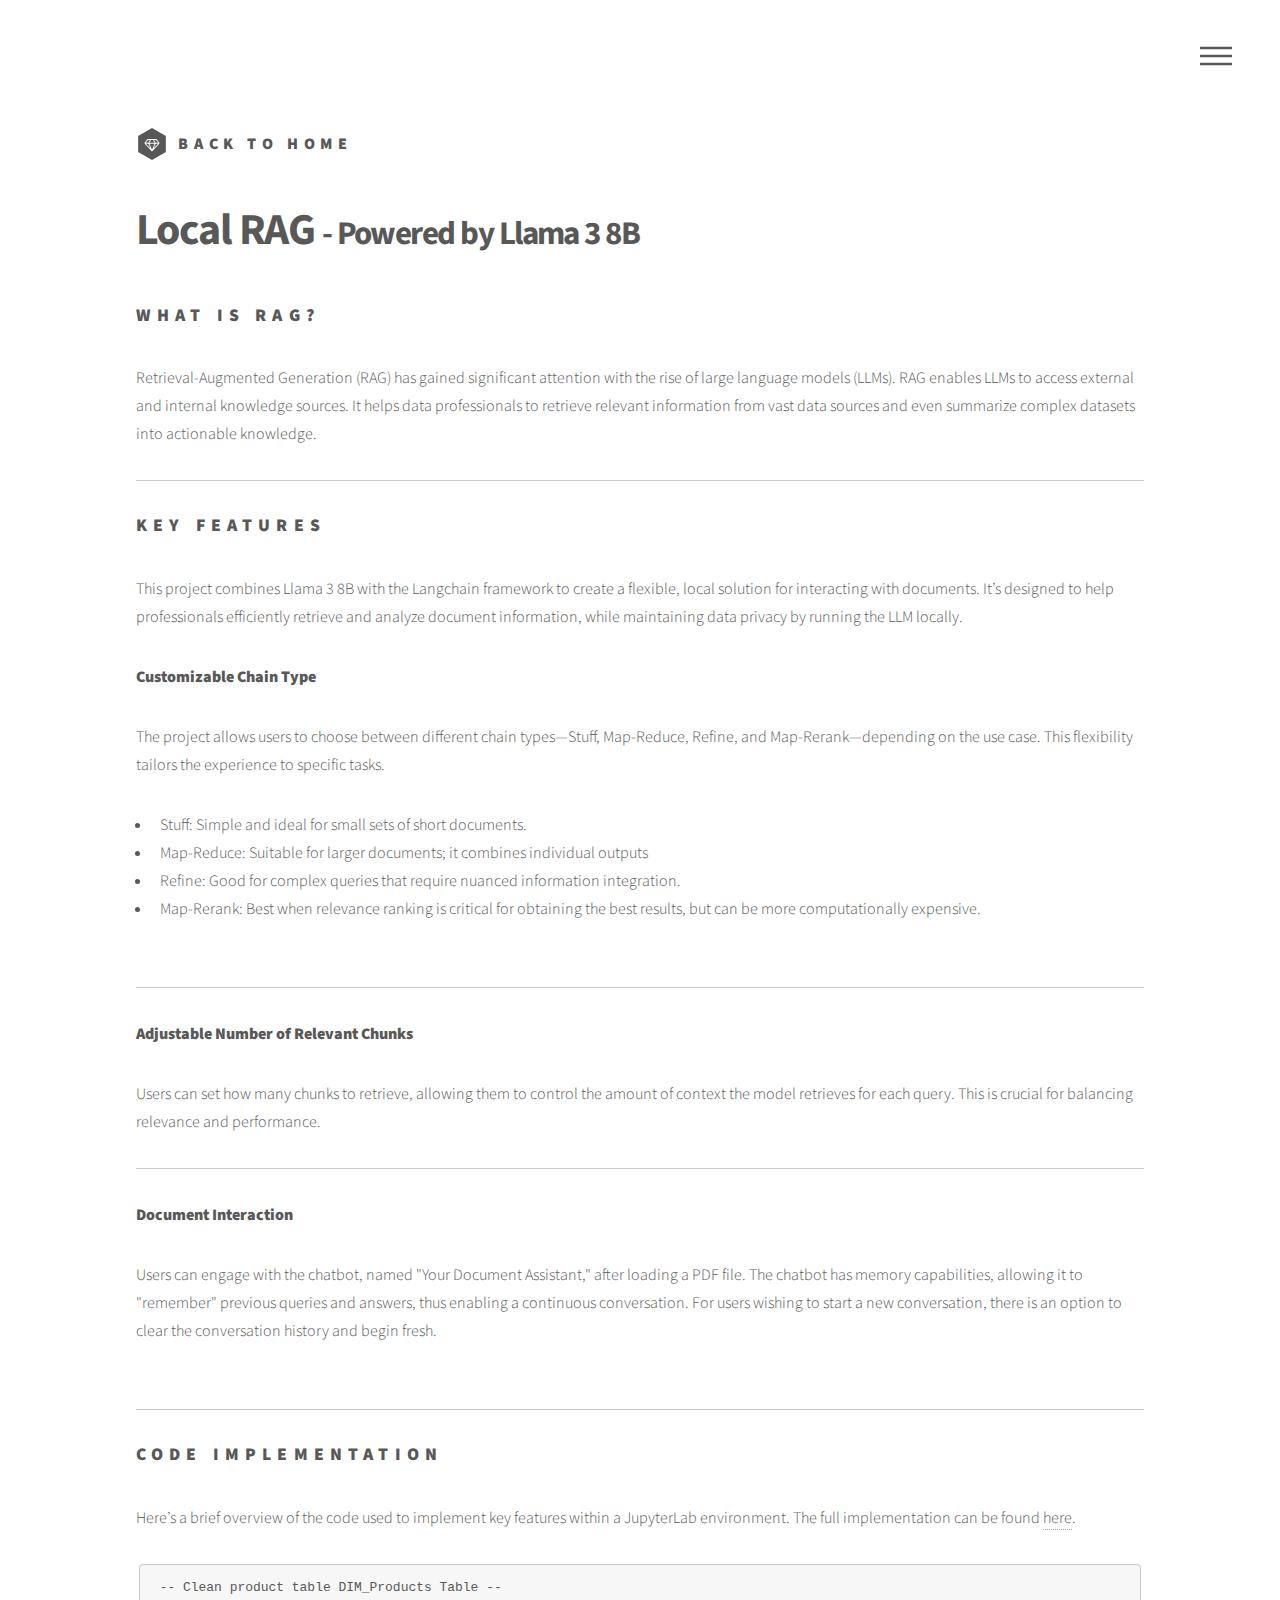
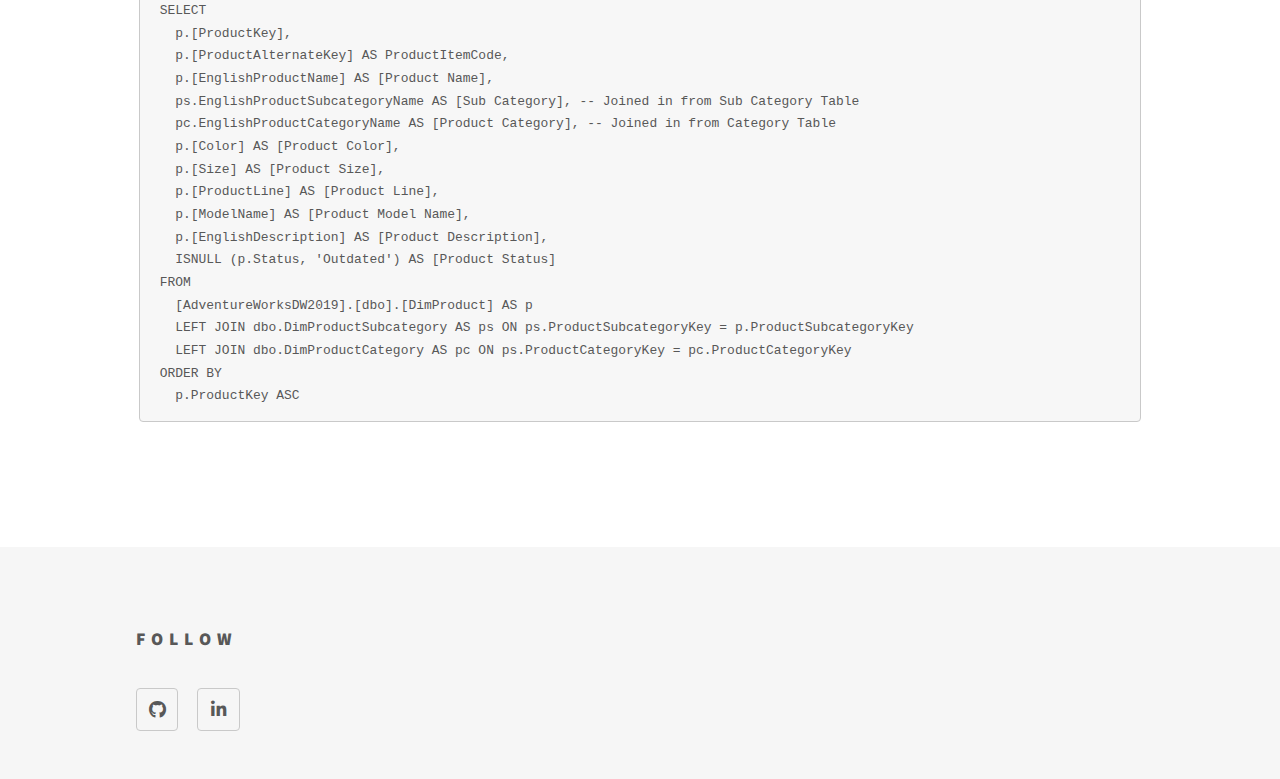
==== llama_RAG.html @ f1883170 "add a new web page for RAG" ====
<!DOCTYPE HTML>
<!--
	Phantom by HTML5 UP
	html5up.net | @ajlkn
	Free for personal and commercial use under the CCA 3.0 license (html5up.net/license)
-->
<html>
	<head>
		<title>Xia Wu Portfolio</title>
		<meta charset="utf-8" />
		<meta name="viewport" content="width=device-width, initial-scale=1, user-scalable=no" />
		<link rel="stylesheet" href="assets/css/main.css" />
		<noscript><link rel="stylesheet" href="assets/css/noscript.css" /></noscript>
	</head>
	<body class="is-preload">
		<!-- Wrapper -->
			<div id="wrapper">

				<!-- Header -->
					<header id="header">
						<div class="inner">

							<!-- Logo -->
								<a href="index.html" class="logo">
									<span class="symbol"><img src="images/logo.svg" alt="" /></span><span class="title">Back to Home</span>
								</a>

							<!-- Nav -->
								<nav>
									<ul>
										<li><a href="#menu">Menu</a></li>
									</ul>
								</nav>

						</div>
					</header>

				<!-- Menu -->
					<nav id="menu">
						<h2>Menu</h2>
						<ul>
							<li><a href="index.html">Home</a></li>
							<li><a href="index.html#projects">Portfolio</a></li>
							<li><a href="index.html#footer">Find Me On</a></li>
							<!-- <li><a href="generic.html">Consequat dolor</a></li>
							<li><a href="elements.html">Elements</a></li> -->
						</ul>
					</nav>

				<!-- Main -->
					<div id="main">
						<div class="inner">
							<h1>Local RAG <span style="font-size: 0.75em;">- Powered by Llama 3 8B</span></h1>
							<h2>What is RAG?</h2>
							<p>Retrieval-Augmented Generation (RAG) has gained significant attention with the rise of large language models (LLMs). RAG enables LLMs to access external and internal knowledge sources. It helps data professionals to retrieve relevant information from vast data sources and even summarize complex datasets into actionable knowledge.</p>
							<hr/>
							<h2>Key features</h2>
							<p>This project combines Llama 3 8B with the Langchain framework to create a flexible, local solution for interacting with documents. It’s designed to help professionals efficiently retrieve and analyze document information, while maintaining data privacy by running the LLM locally.</p>
							<p><strong>Customizable Chain Type</strong></p>
							<p>The project allows users to choose between different chain types—Stuff, Map-Reduce, Refine, and Map-Rerank—depending on the use case. This flexibility tailors the experience to specific tasks.</p>
							<ul>
								<li>Stuff: Simple and ideal for small sets of short documents.</li>
								<li>Map-Reduce: Suitable for larger documents; it combines individual outputs</li>
								<li>Refine: Good for complex queries that require nuanced information integration.</li>
								<li>Map-Rerank: Best when relevance ranking is critical for obtaining the best results, but can be more computationally expensive.</li>
							</ul>
							<div class="box alt">
								<div class="row gtr-uniform">
									<div class="col-6"><span class="image fit"><img src="images/llama_rag/Configuration.jpg" alt="" /></span></div>
								</div>
							</div>
							<hr/>
							<p><strong>Adjustable Number of Relevant Chunks</strong></p>
							<p>Users can set how many chunks to retrieve, allowing them to control the amount of context the model retrieves for each query. This is crucial for balancing relevance and performance.</p>
							<hr/>
							<p><strong>Document Interaction</strong></p>
							<p>Users can engage with the chatbot, named "Your Document Assistant," after loading a PDF file. The chatbot has memory capabilities, allowing it to "remember" previous queries and answers, thus enabling a continuous conversation. For users wishing to start a new conversation, there is an option to clear the conversation history and begin fresh.</p>
							<div class="box alt">
								<div class="row gtr-uniform">
									<div class="col-6"><span class="image fit"><img src="images/llama_rag/Conversation.jpg" alt="" /></span></div>
								</div>
							</div>
							<hr/>
							<h2>Code Implementation</h2>
							<p>Here’s a brief overview of the code used to implement key features within a JupyterLab environment. The full implementation can be found <a href="https://github.com/wu-wx/SalesDashboard" target="_blank">here</a>.</p>
							<pre><code>-- Clean product table DIM_Products Table --
SELECT 
  p.[ProductKey], 
  p.[ProductAlternateKey] AS ProductItemCode, 
  p.[EnglishProductName] AS [Product Name], 
  ps.EnglishProductSubcategoryName AS [Sub Category], -- Joined in from Sub Category Table
  pc.EnglishProductCategoryName AS [Product Category], -- Joined in from Category Table
  p.[Color] AS [Product Color], 
  p.[Size] AS [Product Size], 
  p.[ProductLine] AS [Product Line], 
  p.[ModelName] AS [Product Model Name], 
  p.[EnglishDescription] AS [Product Description], 
  ISNULL (p.Status, 'Outdated') AS [Product Status] 
FROM 
  [AdventureWorksDW2019].[dbo].[DimProduct] AS p
  LEFT JOIN dbo.DimProductSubcategory AS ps ON ps.ProductSubcategoryKey = p.ProductSubcategoryKey 
  LEFT JOIN dbo.DimProductCategory AS pc ON ps.ProductCategoryKey = pc.ProductCategoryKey 
ORDER BY 
  p.ProductKey ASC
</code></pre>					
						</div>
					</div>

				<!-- Footer -->
					<footer id="footer">
						<div class="inner">
						<!-- 	<section>
								<h2>Get in touch</h2>
								<form method="post" action="#">
									<div class="fields">
										<div class="field half">
											<input type="text" name="name" id="name" placeholder="Name" />
										</div>
										<div class="field half">
											<input type="email" name="email" id="email" placeholder="Email" />
										</div>
										<div class="field">
											<textarea name="message" id="message" placeholder="Message"></textarea>
										</div>
									</div>
									<ul class="actions">
										<li><input type="submit" value="Send" class="primary" /></li>
									</ul>
								</form>
							</section> -->
							<section>
								<h2>Follow</h2>
								<ul class="icons">
									<li><a href="https://github.com/wu-wx" target="_blank" class="icon brands style2 fa-github"><span class="label">GitHub</span></a></li>
									<li><a href="https://www.linkedin.com/in/xia-wu-xw/" target="_blank" class="icon brands style2 fa-linkedin-in"><span class="label">GitHub</span></a></li>
									<!-- <li><a href="#" class="icon brands style2 fa-twitter"><span class="label">Twitter</span></a></li>
									<li><a href="#" class="icon brands style2 fa-facebook-f"><span class="label">Facebook</span></a></li>
									<li><a href="#" class="icon brands style2 fa-instagram"><span class="label">Instagram</span></a></li>
									<li><a href="#" class="icon brands style2 fa-dribbble"><span class="label">Dribbble</span></a></li>
									<li><a href="#" class="icon brands style2 fa-github"><span class="label">GitHub</span></a></li>
									<li><a href="#" class="icon brands style2 fa-500px"><span class="label">500px</span></a></li>
									<li><a href="#" class="icon solid style2 fa-phone"><span class="label">Phone</span></a></li>
									<li><a href="#" class="icon solid style2 fa-envelope"><span class="label">Email</span></a></li> -->
								</ul>
							</section>
							<!-- <ul class="copyright">
								<li>&copy; Untitled. All rights reserved</li><li>Design: <a href="http://html5up.net">HTML5 UP</a></li>
							</ul> -->
						</div>
					</footer>

			</div>

		<!-- Scripts -->
			<script src="assets/js/jquery.min.js"></script>
			<script src="assets/js/browser.min.js"></script>
			<script src="assets/js/breakpoints.min.js"></script>
			<script src="assets/js/util.js"></script>
			<script src="assets/js/main.js"></script>

	</body>
</html>
---- assets/css/main.css ----
@import url(fontawesome-all.min.css);
@import url("https://fonts.googleapis.com/css?family=Source+Sans+Pro:300,700,900");

/*
	Phantom by HTML5 UP
	html5up.net | @ajlkn
	Free for personal and commercial use under the CCA 3.0 license (html5up.net/license)
*/

html, body, div, span, applet, object,
iframe, h1, h2, h3, h4, h5, h6, p, blockquote,
pre, a, abbr, acronym, address, big, cite,
code, del, dfn, em, img, ins, kbd, q, s, samp,
small, strike, strong, sub, sup, tt, var, b,
u, i, center, dl, dt, dd, ol, ul, li, fieldset,
form, label, legend, table, caption, tbody,
tfoot, thead, tr, th, td, article, aside,
canvas, details, embed, figure, figcaption,
footer, header, hgroup, menu, nav, output, ruby,
section, summary, time, mark, audio, video {
	margin: 0;
	padding: 0;
	border: 0;
	font-size: 100%;
	font: inherit;
	vertical-align: baseline;}

article, aside, details, figcaption, figure,
footer, header, hgroup, menu, nav, section {
	display: block;}

body {
	line-height: 1;
}

ol, ul {
	list-style: none;
}

blockquote, q {
	quotes: none;
}

	blockquote:before, blockquote:after, q:before, q:after {
		content: '';
		content: none;
	}

table {
	border-collapse: collapse;
	border-spacing: 0;
}

body {
	-webkit-text-size-adjust: none;
}

mark {
	background-color: transparent;
	color: inherit;
}

input::-moz-focus-inner {
	border: 0;
	padding: 0;
}

input, select, textarea {
	-moz-appearance: none;
	-webkit-appearance: none;
	-ms-appearance: none;
	appearance: none;
}

/* Basic */

	@-ms-viewport {
		width: device-width;
	}

	body {
		-ms-overflow-style: scrollbar;
	}

	@media screen and (max-width: 480px) {

		html, body {
			min-width: 320px;
		}

	}

	html {
		box-sizing: border-box;
	}

	*, *:before, *:after {
		box-sizing: inherit;
	}

	body {
		background: #ffffff;
	}

		body.is-preload *, body.is-preload *:before, body.is-preload *:after {
			-moz-animation: none !important;
			-webkit-animation: none !important;
			-ms-animation: none !important;
			animation: none !important;
			-moz-transition: none !important;
			-webkit-transition: none !important;
			-ms-transition: none !important;
			transition: none !important;
		}

/* Type */

	body, input, select, textarea {
		color: #585858;
		font-family: "Source Sans Pro", Helvetica, sans-serif;
		font-size: 16pt;
		font-weight: 300;
		line-height: 1.75;
	}

		@media screen and (max-width: 1680px) {

			body, input, select, textarea {
				font-size: 14pt;
			}

		}

		@media screen and (max-width: 1280px) {

			body, input, select, textarea {
				font-size: 12pt;
			}

		}

	a {
		-moz-transition: border-bottom-color 0.2s ease, color 0.2s ease;
		-webkit-transition: border-bottom-color 0.2s ease, color 0.2s ease;
		-ms-transition: border-bottom-color 0.2s ease, color 0.2s ease;
		transition: border-bottom-color 0.2s ease, color 0.2s ease;
		text-decoration: none;
		color: #585858;
		border-bottom: dotted 1px rgba(88, 88, 88, 0.5);
	}

		a:hover {
			border-bottom-color: transparent;
			color: #d6737e  !important;/* #f2849e*/
		}

	strong, b {
		font-weight: 900;
	}

	em, i {
		font-style: italic;
	}

	p {
		margin: 0 0 2em 0;
	}

	h1 {
		font-size: 2.75em;
		font-weight: 700;
		line-height: 1.3;
		margin: 0 0 1em 0;
		letter-spacing: -0.035em;
	}

		h1 a {
			color: inherit;
		}

		@media screen and (max-width: 736px) {

			h1 {
				font-size: 2em;
				margin: 0 0 1em 0;
			}

		}

		@media screen and (max-width: 360px) {

			h1 {
				font-size: 1.75em;
			}

		}

	h2, h3, h4, h5, h6 {
		font-weight: 900;
		line-height: 1.5;
		margin: 0 0 2em 0;
		text-transform: uppercase;
		letter-spacing: 0.35em;
	}

		h2 a, h3 a, h4 a, h5 a, h6 a {
			color: inherit;
		}

	h2 {
		font-size: 1.1em;
	}

	h3 {
		font-size: 1em;
	}

	h4 {
		font-size: 0.8em;
	}

	h5 {
		font-size: 0.8em;
	}

	h6 {
		font-size: 0.8em;
	}

	@media screen and (max-width: 980px) {

		h1 br, h2 br, h3 br, h4 br, h5 br, h6 br {
			display: none;
		}

	}

	@media screen and (max-width: 736px) {

		h2 {
			font-size: 1em;
		}

		h3 {
			font-size: 0.8em;
		}

	}

	sub {
		font-size: 0.8em;
		position: relative;
		top: 0.5em;
	}

	sup {
		font-size: 0.8em;
		position: relative;
		top: -0.5em;
	}

	blockquote {
		border-left: solid 4px #c9c9c9;
		font-style: italic;
		margin: 0 0 2em 0;
		padding: 0.5em 0 0.5em 2em;
	}

	code {
		background: rgba(144, 144, 144, 0.075);
		border-radius: 4px;
		border: solid 1px #c9c9c9;
		font-family: "Courier New", monospace;
		font-size: 0.9em;
		margin: 0 0.25em;
		padding: 0.25em 0.65em;
	}

	pre {
		-webkit-overflow-scrolling: touch;
		font-family: "Courier New", monospace;
		font-size: 0.9em;
		margin: 0 0 2em 0;
	}

		pre code {
			display: block;
			line-height: 1.75;
			padding: 1em 1.5em;
			overflow-x: auto;
		}

	hr {
		border: 0;
		border-bottom: solid 1px #c9c9c9;
		margin: 2em 0;
	}

		hr.major {
			margin: 3em 0;
		}

	.align-left {
		text-align: left;
	}

	.align-center {
		text-align: center;
	}

	.align-right {
		text-align: right;
	}

/* Row */

	.row {
		display: flex;
		flex-wrap: wrap;
		box-sizing: border-box;
		align-items: stretch;
	}

		.row > * {
			box-sizing: border-box;
		}

		.row.gtr-uniform > * > :last-child {
			margin-bottom: 0;
		}

		.row.aln-left {
			justify-content: flex-start;
		}

		.row.aln-center {
			justify-content: center;
		}

		.row.aln-right {
			justify-content: flex-end;
		}

		.row.aln-top {
			align-items: flex-start;
		}

		.row.aln-middle {
			align-items: center;
		}

		.row.aln-bottom {
			align-items: flex-end;
		}

		.row > .imp {
			order: -1;
		}

		.row > .col-1 {
			width: 8.33333%;
		}

		.row > .off-1 {
			margin-left: 8.33333%;
		}

		.row > .col-2 {
			width: 16.66667%;
		}

		.row > .off-2 {
			margin-left: 16.66667%;
		}

		.row > .col-3 {
			width: 25%;
		}

		.row > .off-3 {
			margin-left: 25%;
		}

		.row > .col-4 {
			width: 33.33333%;
		}

		.row > .off-4 {
			margin-left: 33.33333%;
		}

		.row > .col-5 {
			width: 41.66667%;
		}

		.row > .off-5 {
			margin-left: 41.66667%;
		}

		.row > .col-6 {
			width: 50%;
		}

		.row > .off-6 {
			margin-left: 50%;
		}

		.row > .col-7 {
			width: 58.33333%;
		}

		.row > .off-7 {
			margin-left: 58.33333%;
		}

		.row > .col-8 {
			width: 66.66667%;
		}

		.row > .off-8 {
			margin-left: 66.66667%;
		}

		.row > .col-9 {
			width: 75%;
		}

		.row > .off-9 {
			margin-left: 75%;
		}

		.row > .col-10 {
			width: 83.33333%;
		}

		.row > .off-10 {
			margin-left: 83.33333%;
		}

		.row > .col-11 {
			width: 91.66667%;
		}

		.row > .off-11 {
			margin-left: 91.66667%;
		}

		.row > .col-12 {
			width: 100%;
		}

		.row > .off-12 {
			margin-left: 100%;
		}

		.row.gtr-0 {
			margin-top: 0;
			margin-left: 0em;
		}

			.row.gtr-0 > * {
				padding: 0 0 0 0em;
			}

			.row.gtr-0.gtr-uniform {
				margin-top: 0em;
			}

				.row.gtr-0.gtr-uniform > * {
					padding-top: 0em;
				}

		.row.gtr-25 {
			margin-top: 0;
			margin-left: -0.5em;
		}

			.row.gtr-25 > * {
				padding: 0 0 0 0.5em;
			}

			.row.gtr-25.gtr-uniform {
				margin-top: -0.5em;
			}

				.row.gtr-25.gtr-uniform > * {
					padding-top: 0.5em;
				}

		.row.gtr-50 {
			margin-top: 0;
			margin-left: -1em;
		}

			.row.gtr-50 > * {
				padding: 0 0 0 1em;
			}

			.row.gtr-50.gtr-uniform {
				margin-top: -1em;
			}

				.row.gtr-50.gtr-uniform > * {
					padding-top: 1em;
				}

		.row {
			margin-top: 0;
			margin-left: -2em;
		}

			.row > * {
				padding: 0 0 0 2em;
			}

			.row.gtr-uniform {
				margin-top: -2em;
			}

				.row.gtr-uniform > * {
					padding-top: 2em;
				}

		.row.gtr-150 {
			margin-top: 0;
			margin-left: -3em;
		}

			.row.gtr-150 > * {
				padding: 0 0 0 3em;
			}

			.row.gtr-150.gtr-uniform {
				margin-top: -3em;
			}

				.row.gtr-150.gtr-uniform > * {
					padding-top: 3em;
				}

		.row.gtr-200 {
			margin-top: 0;
			margin-left: -4em;
		}

			.row.gtr-200 > * {
				padding: 0 0 0 4em;
			}

			.row.gtr-200.gtr-uniform {
				margin-top: -4em;
			}

				.row.gtr-200.gtr-uniform > * {
					padding-top: 4em;
				}

		@media screen and (max-width: 1680px) {

			.row {
				display: flex;
				flex-wrap: wrap;
				box-sizing: border-box;
				align-items: stretch;
			}

				.row > * {
					box-sizing: border-box;
				}

				.row.gtr-uniform > * > :last-child {
					margin-bottom: 0;
				}

				.row.aln-left {
					justify-content: flex-start;
				}

				.row.aln-center {
					justify-content: center;
				}

				.row.aln-right {
					justify-content: flex-end;
				}

				.row.aln-top {
					align-items: flex-start;
				}

				.row.aln-middle {
					align-items: center;
				}

				.row.aln-bottom {
					align-items: flex-end;
				}

				.row > .imp-xlarge {
					order: -1;
				}

				.row > .col-1-xlarge {
					width: 8.33333%;
				}

				.row > .off-1-xlarge {
					margin-left: 8.33333%;
				}

				.row > .col-2-xlarge {
					width: 16.66667%;
				}

				.row > .off-2-xlarge {
					margin-left: 16.66667%;
				}

				.row > .col-3-xlarge {
					width: 25%;
				}

				.row > .off-3-xlarge {
					margin-left: 25%;
				}

				.row > .col-4-xlarge {
					width: 33.33333%;
				}

				.row > .off-4-xlarge {
					margin-left: 33.33333%;
				}

				.row > .col-5-xlarge {
					width: 41.66667%;
				}

				.row > .off-5-xlarge {
					margin-left: 41.66667%;
				}

				.row > .col-6-xlarge {
					width: 50%;
				}

				.row > .off-6-xlarge {
					margin-left: 50%;
				}

				.row > .col-7-xlarge {
					width: 58.33333%;
				}

				.row > .off-7-xlarge {
					margin-left: 58.33333%;
				}

				.row > .col-8-xlarge {
					width: 66.66667%;
				}

				.row > .off-8-xlarge {
					margin-left: 66.66667%;
				}

				.row > .col-9-xlarge {
					width: 75%;
				}

				.row > .off-9-xlarge {
					margin-left: 75%;
				}

				.row > .col-10-xlarge {
					width: 83.33333%;
				}

				.row > .off-10-xlarge {
					margin-left: 83.33333%;
				}

				.row > .col-11-xlarge {
					width: 91.66667%;
				}

				.row > .off-11-xlarge {
					margin-left: 91.66667%;
				}

				.row > .col-12-xlarge {
					width: 100%;
				}

				.row > .off-12-xlarge {
					margin-left: 100%;
				}

				.row.gtr-0 {
					margin-top: 0;
					margin-left: 0em;
				}

					.row.gtr-0 > * {
						padding: 0 0 0 0em;
					}

					.row.gtr-0.gtr-uniform {
						margin-top: 0em;
					}

						.row.gtr-0.gtr-uniform > * {
							padding-top: 0em;
						}

				.row.gtr-25 {
					margin-top: 0;
					margin-left: -0.5em;
				}

					.row.gtr-25 > * {
						padding: 0 0 0 0.5em;
					}

					.row.gtr-25.gtr-uniform {
						margin-top: -0.5em;
					}

						.row.gtr-25.gtr-uniform > * {
							padding-top: 0.5em;
						}

				.row.gtr-50 {
					margin-top: 0;
					margin-left: -1em;
				}

					.row.gtr-50 > * {
						padding: 0 0 0 1em;
					}

					.row.gtr-50.gtr-uniform {
						margin-top: -1em;
					}

						.row.gtr-50.gtr-uniform > * {
							padding-top: 1em;
						}

				.row {
					margin-top: 0;
					margin-left: -2em;
				}

					.row > * {
						padding: 0 0 0 2em;
					}

					.row.gtr-uniform {
						margin-top: -2em;
					}

						.row.gtr-uniform > * {
							padding-top: 2em;
						}

				.row.gtr-150 {
					margin-top: 0;
					margin-left: -3em;
				}

					.row.gtr-150 > * {
						padding: 0 0 0 3em;
					}

					.row.gtr-150.gtr-uniform {
						margin-top: -3em;
					}

						.row.gtr-150.gtr-uniform > * {
							padding-top: 3em;
						}

				.row.gtr-200 {
					margin-top: 0;
					margin-left: -4em;
				}

					.row.gtr-200 > * {
						padding: 0 0 0 4em;
					}

					.row.gtr-200.gtr-uniform {
						margin-top: -4em;
					}

						.row.gtr-200.gtr-uniform > * {
							padding-top: 4em;
						}

		}

		@media screen and (max-width: 1280px) {

			.row {
				display: flex;
				flex-wrap: wrap;
				box-sizing: border-box;
				align-items: stretch;
			}

				.row > * {
					box-sizing: border-box;
				}

				.row.gtr-uniform > * > :last-child {
					margin-bottom: 0;
				}

				.row.aln-left {
					justify-content: flex-start;
				}

				.row.aln-center {
					justify-content: center;
				}

				.row.aln-right {
					justify-content: flex-end;
				}

				.row.aln-top {
					align-items: flex-start;
				}

				.row.aln-middle {
					align-items: center;
				}

				.row.aln-bottom {
					align-items: flex-end;
				}

				.row > .imp-large {
					order: -1;
				}

				.row > .col-1-large {
					width: 8.33333%;
				}

				.row > .off-1-large {
					margin-left: 8.33333%;
				}

				.row > .col-2-large {
					width: 16.66667%;
				}

				.row > .off-2-large {
					margin-left: 16.66667%;
				}

				.row > .col-3-large {
					width: 25%;
				}

				.row > .off-3-large {
					margin-left: 25%;
				}

				.row > .col-4-large {
					width: 33.33333%;
				}

				.row > .off-4-large {
					margin-left: 33.33333%;
				}

				.row > .col-5-large {
					width: 41.66667%;
				}

				.row > .off-5-large {
					margin-left: 41.66667%;
				}

				.row > .col-6-large {
					width: 50%;
				}

				.row > .off-6-large {
					margin-left: 50%;
				}

				.row > .col-7-large {
					width: 58.33333%;
				}

				.row > .off-7-large {
					margin-left: 58.33333%;
				}

				.row > .col-8-large {
					width: 66.66667%;
				}

				.row > .off-8-large {
					margin-left: 66.66667%;
				}

				.row > .col-9-large {
					width: 75%;
				}

				.row > .off-9-large {
					margin-left: 75%;
				}

				.row > .col-10-large {
					width: 83.33333%;
				}

				.row > .off-10-large {
					margin-left: 83.33333%;
				}

				.row > .col-11-large {
					width: 91.66667%;
				}

				.row > .off-11-large {
					margin-left: 91.66667%;
				}

				.row > .col-12-large {
					width: 100%;
				}

				.row > .off-12-large {
					margin-left: 100%;
				}

				.row.gtr-0 {
					margin-top: 0;
					margin-left: 0em;
				}

					.row.gtr-0 > * {
						padding: 0 0 0 0em;
					}

					.row.gtr-0.gtr-uniform {
						margin-top: 0em;
					}

						.row.gtr-0.gtr-uniform > * {
							padding-top: 0em;
						}

				.row.gtr-25 {
					margin-top: 0;
					margin-left: -0.5em;
				}

					.row.gtr-25 > * {
						padding: 0 0 0 0.5em;
					}

					.row.gtr-25.gtr-uniform {
						margin-top: -0.5em;
					}

						.row.gtr-25.gtr-uniform > * {
							padding-top: 0.5em;
						}

				.row.gtr-50 {
					margin-top: 0;
					margin-left: -1em;
				}

					.row.gtr-50 > * {
						padding: 0 0 0 1em;
					}

					.row.gtr-50.gtr-uniform {
						margin-top: -1em;
					}

						.row.gtr-50.gtr-uniform > * {
							padding-top: 1em;
						}

				.row {
					margin-top: 0;
					margin-left: -2em;
				}

					.row > * {
						padding: 0 0 0 2em;
					}

					.row.gtr-uniform {
						margin-top: -2em;
					}

						.row.gtr-uniform > * {
							padding-top: 2em;
						}

				.row.gtr-150 {
					margin-top: 0;
					margin-left: -3em;
				}

					.row.gtr-150 > * {
						padding: 0 0 0 3em;
					}

					.row.gtr-150.gtr-uniform {
						margin-top: -3em;
					}

						.row.gtr-150.gtr-uniform > * {
							padding-top: 3em;
						}

				.row.gtr-200 {
					margin-top: 0;
					margin-left: -4em;
				}

					.row.gtr-200 > * {
						padding: 0 0 0 4em;
					}

					.row.gtr-200.gtr-uniform {
						margin-top: -4em;
					}

						.row.gtr-200.gtr-uniform > * {
							padding-top: 4em;
						}

		}

		@media screen and (max-width: 980px) {

			.row {
				display: flex;
				flex-wrap: wrap;
				box-sizing: border-box;
				align-items: stretch;
			}

				.row > * {
					box-sizing: border-box;
				}

				.row.gtr-uniform > * > :last-child {
					margin-bottom: 0;
				}

				.row.aln-left {
					justify-content: flex-start;
				}

				.row.aln-center {
					justify-content: center;
				}

				.row.aln-right {
					justify-content: flex-end;
				}

				.row.aln-top {
					align-items: flex-start;
				}

				.row.aln-middle {
					align-items: center;
				}

				.row.aln-bottom {
					align-items: flex-end;
				}

				.row > .imp-medium {
					order: -1;
				}

				.row > .col-1-medium {
					width: 8.33333%;
				}

				.row > .off-1-medium {
					margin-left: 8.33333%;
				}

				.row > .col-2-medium {
					width: 16.66667%;
				}

				.row > .off-2-medium {
					margin-left: 16.66667%;
				}

				.row > .col-3-medium {
					width: 25%;
				}

				.row > .off-3-medium {
					margin-left: 25%;
				}

				.row > .col-4-medium {
					width: 33.33333%;
				}

				.row > .off-4-medium {
					margin-left: 33.33333%;
				}

				.row > .col-5-medium {
					width: 41.66667%;
				}

				.row > .off-5-medium {
					margin-left: 41.66667%;
				}

				.row > .col-6-medium {
					width: 50%;
				}

				.row > .off-6-medium {
					margin-left: 50%;
				}

				.row > .col-7-medium {
					width: 58.33333%;
				}

				.row > .off-7-medium {
					margin-left: 58.33333%;
				}

				.row > .col-8-medium {
					width: 66.66667%;
				}

				.row > .off-8-medium {
					margin-left: 66.66667%;
				}

				.row > .col-9-medium {
					width: 75%;
				}

				.row > .off-9-medium {
					margin-left: 75%;
				}

				.row > .col-10-medium {
					width: 83.33333%;
				}

				.row > .off-10-medium {
					margin-left: 83.33333%;
				}

				.row > .col-11-medium {
					width: 91.66667%;
				}

				.row > .off-11-medium {
					margin-left: 91.66667%;
				}

				.row > .col-12-medium {
					width: 100%;
				}

				.row > .off-12-medium {
					margin-left: 100%;
				}

				.row.gtr-0 {
					margin-top: 0;
					margin-left: 0em;
				}

					.row.gtr-0 > * {
						padding: 0 0 0 0em;
					}

					.row.gtr-0.gtr-uniform {
						margin-top: 0em;
					}

						.row.gtr-0.gtr-uniform > * {
							padding-top: 0em;
						}

				.row.gtr-25 {
					margin-top: 0;
					margin-left: -0.375em;
				}

					.row.gtr-25 > * {
						padding: 0 0 0 0.375em;
					}

					.row.gtr-25.gtr-uniform {
						margin-top: -0.375em;
					}

						.row.gtr-25.gtr-uniform > * {
							padding-top: 0.375em;
						}

				.row.gtr-50 {
					margin-top: 0;
					margin-left: -0.75em;
				}

					.row.gtr-50 > * {
						padding: 0 0 0 0.75em;
					}

					.row.gtr-50.gtr-uniform {
						margin-top: -0.75em;
					}

						.row.gtr-50.gtr-uniform > * {
							padding-top: 0.75em;
						}

				.row {
					margin-top: 0;
					margin-left: -1.5em;
				}

					.row > * {
						padding: 0 0 0 1.5em;
					}

					.row.gtr-uniform {
						margin-top: -1.5em;
					}

						.row.gtr-uniform > * {
							padding-top: 1.5em;
						}

				.row.gtr-150 {
					margin-top: 0;
					margin-left: -2.25em;
				}

					.row.gtr-150 > * {
						padding: 0 0 0 2.25em;
					}

					.row.gtr-150.gtr-uniform {
						margin-top: -2.25em;
					}

						.row.gtr-150.gtr-uniform > * {
							padding-top: 2.25em;
						}

				.row.gtr-200 {
					margin-top: 0;
					margin-left: -3em;
				}

					.row.gtr-200 > * {
						padding: 0 0 0 3em;
					}

					.row.gtr-200.gtr-uniform {
						margin-top: -3em;
					}

						.row.gtr-200.gtr-uniform > * {
							padding-top: 3em;
						}

		}

		@media screen and (max-width: 736px) {

			.row {
				display: flex;
				flex-wrap: wrap;
				box-sizing: border-box;
				align-items: stretch;
			}

				.row > * {
					box-sizing: border-box;
				}

				.row.gtr-uniform > * > :last-child {
					margin-bottom: 0;
				}

				.row.aln-left {
					justify-content: flex-start;
				}

				.row.aln-center {
					justify-content: center;
				}

				.row.aln-right {
					justify-content: flex-end;
				}

				.row.aln-top {
					align-items: flex-start;
				}

				.row.aln-middle {
					align-items: center;
				}

				.row.aln-bottom {
					align-items: flex-end;
				}

				.row > .imp-small {
					order: -1;
				}

				.row > .col-1-small {
					width: 8.33333%;
				}

				.row > .off-1-small {
					margin-left: 8.33333%;
				}

				.row > .col-2-small {
					width: 16.66667%;
				}

				.row > .off-2-small {
					margin-left: 16.66667%;
				}

				.row > .col-3-small {
					width: 25%;
				}

				.row > .off-3-small {
					margin-left: 25%;
				}

				.row > .col-4-small {
					width: 33.33333%;
				}

				.row > .off-4-small {
					margin-left: 33.33333%;
				}

				.row > .col-5-small {
					width: 41.66667%;
				}

				.row > .off-5-small {
					margin-left: 41.66667%;
				}

				.row > .col-6-small {
					width: 50%;
				}

				.row > .off-6-small {
					margin-left: 50%;
				}

				.row > .col-7-small {
					width: 58.33333%;
				}

				.row > .off-7-small {
					margin-left: 58.33333%;
				}

				.row > .col-8-small {
					width: 66.66667%;
				}

				.row > .off-8-small {
					margin-left: 66.66667%;
				}

				.row > .col-9-small {
					width: 75%;
				}

				.row > .off-9-small {
					margin-left: 75%;
				}

				.row > .col-10-small {
					width: 83.33333%;
				}

				.row > .off-10-small {
					margin-left: 83.33333%;
				}

				.row > .col-11-small {
					width: 91.66667%;
				}

				.row > .off-11-small {
					margin-left: 91.66667%;
				}

				.row > .col-12-small {
					width: 100%;
				}

				.row > .off-12-small {
					margin-left: 100%;
				}

				.row.gtr-0 {
					margin-top: 0;
					margin-left: 0em;
				}

					.row.gtr-0 > * {
						padding: 0 0 0 0em;
					}

					.row.gtr-0.gtr-uniform {
						margin-top: 0em;
					}

						.row.gtr-0.gtr-uniform > * {
							padding-top: 0em;
						}

				.row.gtr-25 {
					margin-top: 0;
					margin-left: -0.25em;
				}

					.row.gtr-25 > * {
						padding: 0 0 0 0.25em;
					}

					.row.gtr-25.gtr-uniform {
						margin-top: -0.25em;
					}

						.row.gtr-25.gtr-uniform > * {
							padding-top: 0.25em;
						}

				.row.gtr-50 {
					margin-top: 0;
					margin-left: -0.5em;
				}

					.row.gtr-50 > * {
						padding: 0 0 0 0.5em;
					}

					.row.gtr-50.gtr-uniform {
						margin-top: -0.5em;
					}

						.row.gtr-50.gtr-uniform > * {
							padding-top: 0.5em;
						}

				.row {
					margin-top: 0;
					margin-left: -1em;
				}

					.row > * {
						padding: 0 0 0 1em;
					}

					.row.gtr-uniform {
						margin-top: -1em;
					}

						.row.gtr-uniform > * {
							padding-top: 1em;
						}

				.row.gtr-150 {
					margin-top: 0;
					margin-left: -1.5em;
				}

					.row.gtr-150 > * {
						padding: 0 0 0 1.5em;
					}

					.row.gtr-150.gtr-uniform {
						margin-top: -1.5em;
					}

						.row.gtr-150.gtr-uniform > * {
							padding-top: 1.5em;
						}

				.row.gtr-200 {
					margin-top: 0;
					margin-left: -2em;
				}

					.row.gtr-200 > * {
						padding: 0 0 0 2em;
					}

					.row.gtr-200.gtr-uniform {
						margin-top: -2em;
					}

						.row.gtr-200.gtr-uniform > * {
							padding-top: 2em;
						}

		}

		@media screen and (max-width: 480px) {

			.row {
				display: flex;
				flex-wrap: wrap;
				box-sizing: border-box;
				align-items: stretch;
			}

				.row > * {
					box-sizing: border-box;
				}

				.row.gtr-uniform > * > :last-child {
					margin-bottom: 0;
				}

				.row.aln-left {
					justify-content: flex-start;
				}

				.row.aln-center {
					justify-content: center;
				}

				.row.aln-right {
					justify-content: flex-end;
				}

				.row.aln-top {
					align-items: flex-start;
				}

				.row.aln-middle {
					align-items: center;
				}

				.row.aln-bottom {
					align-items: flex-end;
				}

				.row > .imp-xsmall {
					order: -1;
				}

				.row > .col-1-xsmall {
					width: 8.33333%;
				}

				.row > .off-1-xsmall {
					margin-left: 8.33333%;
				}

				.row > .col-2-xsmall {
					width: 16.66667%;
				}

				.row > .off-2-xsmall {
					margin-left: 16.66667%;
				}

				.row > .col-3-xsmall {
					width: 25%;
				}

				.row > .off-3-xsmall {
					margin-left: 25%;
				}

				.row > .col-4-xsmall {
					width: 33.33333%;
				}

				.row > .off-4-xsmall {
					margin-left: 33.33333%;
				}

				.row > .col-5-xsmall {
					width: 41.66667%;
				}

				.row > .off-5-xsmall {
					margin-left: 41.66667%;
				}

				.row > .col-6-xsmall {
					width: 50%;
				}

				.row > .off-6-xsmall {
					margin-left: 50%;
				}

				.row > .col-7-xsmall {
					width: 58.33333%;
				}

				.row > .off-7-xsmall {
					margin-left: 58.33333%;
				}

				.row > .col-8-xsmall {
					width: 66.66667%;
				}

				.row > .off-8-xsmall {
					margin-left: 66.66667%;
				}

				.row > .col-9-xsmall {
					width: 75%;
				}

				.row > .off-9-xsmall {
					margin-left: 75%;
				}

				.row > .col-10-xsmall {
					width: 83.33333%;
				}

				.row > .off-10-xsmall {
					margin-left: 83.33333%;
				}

				.row > .col-11-xsmall {
					width: 91.66667%;
				}

				.row > .off-11-xsmall {
					margin-left: 91.66667%;
				}

				.row > .col-12-xsmall {
					width: 100%;
				}

				.row > .off-12-xsmall {
					margin-left: 100%;
				}

				.row.gtr-0 {
					margin-top: 0;
					margin-left: 0em;
				}

					.row.gtr-0 > * {
						padding: 0 0 0 0em;
					}

					.row.gtr-0.gtr-uniform {
						margin-top: 0em;
					}

						.row.gtr-0.gtr-uniform > * {
							padding-top: 0em;
						}

				.row.gtr-25 {
					margin-top: 0;
					margin-left: -0.25em;
				}

					.row.gtr-25 > * {
						padding: 0 0 0 0.25em;
					}

					.row.gtr-25.gtr-uniform {
						margin-top: -0.25em;
					}

						.row.gtr-25.gtr-uniform > * {
							padding-top: 0.25em;
						}

				.row.gtr-50 {
					margin-top: 0;
					margin-left: -0.5em;
				}

					.row.gtr-50 > * {
						padding: 0 0 0 0.5em;
					}

					.row.gtr-50.gtr-uniform {
						margin-top: -0.5em;
					}

						.row.gtr-50.gtr-uniform > * {
							padding-top: 0.5em;
						}

				.row {
					margin-top: 0;
					margin-left: -1em;
				}

					.row > * {
						padding: 0 0 0 1em;
					}

					.row.gtr-uniform {
						margin-top: -1em;
					}

						.row.gtr-uniform > * {
							padding-top: 1em;
						}

				.row.gtr-150 {
					margin-top: 0;
					margin-left: -1.5em;
				}

					.row.gtr-150 > * {
						padding: 0 0 0 1.5em;
					}

					.row.gtr-150.gtr-uniform {
						margin-top: -1.5em;
					}

						.row.gtr-150.gtr-uniform > * {
							padding-top: 1.5em;
						}

				.row.gtr-200 {
					margin-top: 0;
					margin-left: -2em;
				}

					.row.gtr-200 > * {
						padding: 0 0 0 2em;
					}

					.row.gtr-200.gtr-uniform {
						margin-top: -2em;
					}

						.row.gtr-200.gtr-uniform > * {
							padding-top: 2em;
						}

		}

/* Section/Article */

	section.special, article.special {
		text-align: center;
	}

	header p {
		margin-top: -1em;
	}

	@media screen and (max-width: 736px) {

		header p {
			margin-top: 0;
		}

	}

/* Icon */

	.icon {
		text-decoration: none;
		border-bottom: none;
		position: relative;
	}

		.icon:before {
			-moz-osx-font-smoothing: grayscale;
			-webkit-font-smoothing: antialiased;
			display: inline-block;
			font-style: normal;
			font-variant: normal;
			text-rendering: auto;
			line-height: 1;
			text-transform: none !important;
			font-family: 'Font Awesome 5 Free';
			font-weight: 400;
		}

		.icon > .label {
			display: none;
		}

		.icon:before {
			line-height: inherit;
		}

		.icon.solid:before {
			font-weight: 900;
		}

		.icon.brands:before {
			font-family: 'Font Awesome 5 Brands';
		}

		.icon.style2 {
			-moz-transition: background-color 0.2s ease-in-out, color 0.2s ease-in-out, border-color 0.2s ease-in-out;
			-webkit-transition: background-color 0.2s ease-in-out, color 0.2s ease-in-out, border-color 0.2s ease-in-out;
			-ms-transition: background-color 0.2s ease-in-out, color 0.2s ease-in-out, border-color 0.2s ease-in-out;
			transition: background-color 0.2s ease-in-out, color 0.2s ease-in-out, border-color 0.2s ease-in-out;
			background-color: transparent;
			border: solid 1px #c9c9c9;
			border-radius: 4px;
			width: 2.65em;
			height: 2.65em;
			display: inline-block;
			text-align: center;
			line-height: 2.65em;
			color: inherit;
		}

			.icon.style2:before {
				font-size: 1.1em;
			}

			.icon.style2:hover {
				color: #d6737e; /* #f2849e;*/
				border-color: #d6737e; /* #f2849e;*/
			}

			.icon.style2:active {
				background-color: rgba(242, 132, 158, 0.1);
			}

/* List */

	ol {
		list-style: decimal;
		margin: 0 0 2em 0;
		padding-left: 1.25em;
	}

		ol li {
			padding-left: 0.25em;
		}

	ul {
		list-style: disc;
		margin: 0 0 2em 0;
		padding-left: 1em;
	}

		ul li {
			padding-left: 0.5em;
		}

		ul.alt {
			list-style: none;
			padding-left: 0;
		}

			ul.alt li {
				border-top: solid 1px #c9c9c9;
				padding: 0.5em 0;
			}

				ul.alt li:first-child {
					border-top: 0;
					padding-top: 0;
				}

	dl {
		margin: 0 0 2em 0;
	}

		dl dt {
			display: block;
			font-weight: 900;
			margin: 0 0 1em 0;
		}

		dl dd {
			margin-left: 2em;
		}

/* Actions */

	ul.actions {
		display: -moz-flex;
		display: -webkit-flex;
		display: -ms-flex;
		display: flex;
		cursor: default;
		list-style: none;
		margin-left: -1em;
		padding-left: 0;
	}

		ul.actions li {
			padding: 0 0 0 1em;
			vertical-align: middle;
		}

		ul.actions.special {
			-moz-justify-content: center;
			-webkit-justify-content: center;
			-ms-justify-content: center;
			justify-content: center;
			width: 100%;
			margin-left: 0;
		}

			ul.actions.special li:first-child {
				padding-left: 0;
			}

		ul.actions.stacked {
			-moz-flex-direction: column;
			-webkit-flex-direction: column;
			-ms-flex-direction: column;
			flex-direction: column;
			margin-left: 0;
		}

			ul.actions.stacked li {
				padding: 1.3em 0 0 0;
			}

				ul.actions.stacked li:first-child {
					padding-top: 0;
				}

		ul.actions.fit {
			width: calc(100% + 1em);
		}

			ul.actions.fit li {
				-moz-flex-grow: 1;
				-webkit-flex-grow: 1;
				-ms-flex-grow: 1;
				flex-grow: 1;
				-moz-flex-shrink: 1;
				-webkit-flex-shrink: 1;
				-ms-flex-shrink: 1;
				flex-shrink: 1;
				width: 100%;
			}

				ul.actions.fit li > * {
					width: 100%;
				}

			ul.actions.fit.stacked {
				width: 100%;
			}

		@media screen and (max-width: 480px) {

			ul.actions:not(.fixed) {
				-moz-flex-direction: column;
				-webkit-flex-direction: column;
				-ms-flex-direction: column;
				flex-direction: column;
				margin-left: 0;
				width: 100% !important;
			}

				ul.actions:not(.fixed) li {
					-moz-flex-grow: 1;
					-webkit-flex-grow: 1;
					-ms-flex-grow: 1;
					flex-grow: 1;
					-moz-flex-shrink: 1;
					-webkit-flex-shrink: 1;
					-ms-flex-shrink: 1;
					flex-shrink: 1;
					padding: 1em 0 0 0;
					text-align: center;
					width: 100%;
				}

					ul.actions:not(.fixed) li > * {
						width: 100%;
					}

					ul.actions:not(.fixed) li:first-child {
						padding-top: 0;
					}

					ul.actions:not(.fixed) li input[type="submit"],
					ul.actions:not(.fixed) li input[type="reset"],
					ul.actions:not(.fixed) li input[type="button"],
					ul.actions:not(.fixed) li button,
					ul.actions:not(.fixed) li .button {
						width: 100%;
					}

						ul.actions:not(.fixed) li input[type="submit"].icon:before,
						ul.actions:not(.fixed) li input[type="reset"].icon:before,
						ul.actions:not(.fixed) li input[type="button"].icon:before,
						ul.actions:not(.fixed) li button.icon:before,
						ul.actions:not(.fixed) li .button.icon:before {
							margin-left: -0.5rem;
						}

		}

/* Icons */

	ul.icons {
		cursor: default;
		list-style: none;
		padding-left: 0;
		margin: -1em 0 2em -1em;
	}

		ul.icons li {
			display: inline-block;
			padding: 1em 0 0 1em;
		}

/* Form */

	form {
		margin: 0 0 2em 0;
		overflow-x: hidden;
	}

		form > :last-child {
			margin-bottom: 0;
		}

		form > .fields {
			display: -moz-flex;
			display: -webkit-flex;
			display: -ms-flex;
			display: flex;
			-moz-flex-wrap: wrap;
			-webkit-flex-wrap: wrap;
			-ms-flex-wrap: wrap;
			flex-wrap: wrap;
			width: calc(100% + 3em);
			margin: -1.5em 0 2em -1.5em;
		}

			form > .fields > .field {
				-moz-flex-grow: 0;
				-webkit-flex-grow: 0;
				-ms-flex-grow: 0;
				flex-grow: 0;
				-moz-flex-shrink: 0;
				-webkit-flex-shrink: 0;
				-ms-flex-shrink: 0;
				flex-shrink: 0;
				padding: 1.5em 0 0 1.5em;
				width: calc(100% - 1.5em);
			}

				form > .fields > .field.half {
					width: calc(50% - 0.75em);
				}

				form > .fields > .field.third {
					width: calc(100%/3 - 0.5em);
				}

				form > .fields > .field.quarter {
					width: calc(25% - 0.375em);
				}

		@media screen and (max-width: 480px) {

			form > .fields {
				width: calc(100% + 3em);
				margin: -1.5em 0 2em -1.5em;
			}

				form > .fields > .field {
					padding: 1.5em 0 0 1.5em;
					width: calc(100% - 1.5em);
				}

					form > .fields > .field.half {
						width: calc(100% - 1.5em);
					}

					form > .fields > .field.third {
						width: calc(100% - 1.5em);
					}

					form > .fields > .field.quarter {
						width: calc(100% - 1.5em);
					}

		}

	label {
		display: block;
		font-size: 0.9em;
		font-weight: 900;
		margin: 0 0 1em 0;
	}

	input[type="text"],
	input[type="password"],
	input[type="email"],
	input[type="tel"],
	select,
	textarea {
		-moz-appearance: none;
		-webkit-appearance: none;
		-ms-appearance: none;
		appearance: none;
		background-color: transparent;
		border: none;
		border-radius: 0;
		border-bottom: solid 1px #c9c9c9;
		color: inherit;
		display: block;
		outline: 0;
		padding: 0;
		text-decoration: none;
		width: 100%;
	}

		input[type="text"]:invalid,
		input[type="password"]:invalid,
		input[type="email"]:invalid,
		input[type="tel"]:invalid,
		select:invalid,
		textarea:invalid {
			box-shadow: none;
		}

		input[type="text"]:focus,
		input[type="password"]:focus,
		input[type="email"]:focus,
		input[type="tel"]:focus,
		select:focus,
		textarea:focus {
			border-bottom-color:#d6737e; /* #f2849e*/
			box-shadow: inset 0 -1px 0 0 #d6737e;/*#f2849e;*/
		}

	select {
		background-image: url("data:image/svg+xml;charset=utf8,%3Csvg xmlns='http://www.w3.org/2000/svg' width='40' height='40' preserveAspectRatio='none' viewBox='0 0 40 40'%3E%3Cpath d='M9.4,12.3l10.4,10.4l10.4-10.4c0.2-0.2,0.5-0.4,0.9-0.4c0.3,0,0.6,0.1,0.9,0.4l3.3,3.3c0.2,0.2,0.4,0.5,0.4,0.9 c0,0.4-0.1,0.6-0.4,0.9L20.7,31.9c-0.2,0.2-0.5,0.4-0.9,0.4c-0.3,0-0.6-0.1-0.9-0.4L4.3,17.3c-0.2-0.2-0.4-0.5-0.4-0.9 c0-0.4,0.1-0.6,0.4-0.9l3.3-3.3c0.2-0.2,0.5-0.4,0.9-0.4S9.1,12.1,9.4,12.3z' fill='%23c9c9c9' /%3E%3C/svg%3E");
		background-size: 1.25rem;
		background-repeat: no-repeat;
		background-position: calc(100% - 1rem) center;
		height: 3em;
		padding-right: 3em;
		text-overflow: ellipsis;
	}

		select option {
			background: #ffffff;
		}

		select:focus::-ms-value {
			background-color: transparent;
		}

		select::-ms-expand {
			display: none;
		}

	input[type="text"],
	input[type="password"],
	input[type="email"],
	select {
		height: 3em;
	}

	textarea {
		padding: 0;
		min-height: 3.75em;
	}

	input[type="checkbox"],
	input[type="radio"] {
		-moz-appearance: none;
		-webkit-appearance: none;
		-ms-appearance: none;
		appearance: none;
		display: block;
		float: left;
		margin-right: -2em;
		opacity: 0;
		width: 1em;
		z-index: -1;
	}

		input[type="checkbox"] + label,
		input[type="radio"] + label {
			text-decoration: none;
			color: #585858;
			cursor: pointer;
			display: inline-block;
			font-size: 1em;
			font-weight: 300;
			padding-left: 2.55em;
			padding-right: 0.75em;
			position: relative;
		}

			input[type="checkbox"] + label:before,
			input[type="radio"] + label:before {
				-moz-osx-font-smoothing: grayscale;
				-webkit-font-smoothing: antialiased;
				display: inline-block;
				font-style: normal;
				font-variant: normal;
				text-rendering: auto;
				line-height: 1;
				text-transform: none !important;
				font-family: 'Font Awesome 5 Free';
				font-weight: 900;
			}

			input[type="checkbox"] + label:before,
			input[type="radio"] + label:before {
				border-radius: 4px;
				border: solid 1px #c9c9c9;
				content: '';
				display: inline-block;
				font-size: 0.8em;
				height: 2.25em;
				left: 0;
				line-height: 2.25em;
				position: absolute;
				text-align: center;
				top: 0;
				width: 2.25em;
			}

		input[type="checkbox"]:checked + label:before,
		input[type="radio"]:checked + label:before {
			background: #585858;
			border-color: #585858;
			color: #ffffff;
			content: '\f00c';
		}

		input[type="checkbox"]:focus + label:before,
		input[type="radio"]:focus + label:before {
			border-color: #d6737e; /* #f2849e;*/
			box-shadow: 0 0 0 1px #d6737e; /*#f2849e;*/
		}

	input[type="checkbox"] + label:before {
		border-radius: 4px;
	}

	input[type="radio"] + label:before {
		border-radius: 100%;
	}

/* Box */

	.box {
		border-radius: 4px;
		border: solid 1px #c9c9c9;
		margin-bottom: 2em;
		padding: 1.5em;
	}

		.box > :last-child,
		.box > :last-child > :last-child,
		.box > :last-child > :last-child > :last-child {
			margin-bottom: 0;
		}

		.box.alt {
			border: 0;
			border-radius: 0;
			padding: 0;
		}

/* Image */

	.image {
		border-radius: 4px;
		border: 0;
		display: inline-block;
		position: relative;
	}

		.image img {
			border-radius: 4px;
			display: block;
		}

		.image.left, .image.right {
			max-width: 40%;
		}

			.image.left img, .image.right img {
				width: 100%;
			}

		.image.left {
			float: left;
			padding: 0 1.5em 1em 0;
			top: 0.25em;
		}

		.image.right {
			float: right;
			padding: 0 0 1em 1.5em;
			top: 0.25em;
		}

		.image.fit {
			display: block;
			margin: 0 0 2em 0;
			width: 100%;
		}

			.image.fit img {
				width: 100%;
			}

		.image.main {
			display: block;
			margin: 0 0 3em 0;
			width: 100%;
		}

			.image.main img {
				width: 100%;
			}

			@media screen and (max-width: 736px) {

				.image.main {
					margin: 0 0 2em 0;
				}

			}

/* Table */

	.table-wrapper {
		-webkit-overflow-scrolling: touch;
		overflow-x: auto;
	}

	table {
		margin: 0 0 2em 0;
		width: 100%;
	}

		table tbody tr {
			border: solid 1px #c9c9c9;
			border-left: 0;
			border-right: 0;
		}

			table tbody tr:nth-child(2n + 1) {
				background-color: rgba(144, 144, 144, 0.075);
			}

		table td {
			padding: 0.75em 0.75em;
		}

		table th {
			font-size: 0.9em;
			font-weight: 900;
			padding: 0 0.75em 0.75em 0.75em;
			text-align: left;
		}

		table thead {
			border-bottom: solid 2px #c9c9c9;
		}

		table tfoot {
			border-top: solid 2px #c9c9c9;
		}

		table.alt {
			border-collapse: separate;
		}

			table.alt tbody tr td {
				border: solid 1px #c9c9c9;
				border-left-width: 0;
				border-top-width: 0;
			}

				table.alt tbody tr td:first-child {
					border-left-width: 1px;
				}

			table.alt tbody tr:first-child td {
				border-top-width: 1px;
			}

			table.alt thead {
				border-bottom: 0;
			}

			table.alt tfoot {
				border-top: 0;
			}

/* Button */

	input[type="submit"],
	input[type="reset"],
	input[type="button"],
	button,
	.button {
		-moz-appearance: none;
		-webkit-appearance: none;
		-ms-appearance: none;
		appearance: none;
		-moz-transition: background-color 0.2s ease-in-out, color 0.2s ease-in-out, box-shadow 0.2s ease-in-out;
		-webkit-transition: background-color 0.2s ease-in-out, color 0.2s ease-in-out, box-shadow 0.2s ease-in-out;
		-ms-transition: background-color 0.2s ease-in-out, color 0.2s ease-in-out, box-shadow 0.2s ease-in-out;
		transition: background-color 0.2s ease-in-out, color 0.2s ease-in-out, box-shadow 0.2s ease-in-out;
		background-color: transparent;
		border-radius: 4px;
		border: 0;
		box-shadow: inset 0 0 0 2px #585858;
		color: #585858 !important;
		cursor: pointer;
		display: inline-block;
		font-size: 0.8em;
		font-weight: 900;
		height: 3.5em;
		letter-spacing: 0.35em;
		line-height: 3.45em;
		overflow: hidden;
		padding: 0 1.25em 0 1.6em;
		text-align: center;
		text-decoration: none;
		text-overflow: ellipsis;
		text-transform: uppercase;
		white-space: nowrap;
	}

		input[type="submit"].icon:before,
		input[type="reset"].icon:before,
		input[type="button"].icon:before,
		button.icon:before,
		.button.icon:before {
			margin-right: 0.5em;
		}

		input[type="submit"].fit,
		input[type="reset"].fit,
		input[type="button"].fit,
		button.fit,
		.button.fit {
			width: 100%;
		}

		input[type="submit"]:hover,
		input[type="reset"]:hover,
		input[type="button"]:hover,
		button:hover,
		.button:hover {
			color: #d6737e  !important;/*#f2849e*/
			box-shadow: inset 0 0 0 2px #d6737e; /*#f2849e;*/
		}

		input[type="submit"]:active,
		input[type="reset"]:active,
		input[type="button"]:active,
		button:active,
		.button:active {
			background-color: rgba(242, 132, 158, 0.1);
		}

		input[type="submit"].small,
		input[type="reset"].small,
		input[type="button"].small,
		button.small,
		.button.small {
			font-size: 0.6em;
		}

		input[type="submit"].large,
		input[type="reset"].large,
		input[type="button"].large,
		button.large,
		.button.large {
			font-size: 1em;
		}

		input[type="submit"].primary,
		input[type="reset"].primary,
		input[type="button"].primary,
		button.primary,
		.button.primary {
			box-shadow: none;
			background-color: #585858;
			color: #ffffff !important;
		}

			input[type="submit"].primary:hover,
			input[type="reset"].primary:hover,
			input[type="button"].primary:hover,
			button.primary:hover,
			.button.primary:hover {
				background-color: #d6737e; /* #f2849e;*/
			}

			input[type="submit"].primary:active,
			input[type="reset"].primary:active,
			input[type="button"].primary:active,
			button.primary:active,
			.button.primary:active {
				background-color: #d85464/* #ee5f81;*/
			}

		input[type="submit"].disabled, input[type="submit"]:disabled,
		input[type="reset"].disabled,
		input[type="reset"]:disabled,
		input[type="button"].disabled,
		input[type="button"]:disabled,
		button.disabled,
		button:disabled,
		.button.disabled,
		.button:disabled {
			pointer-events: none;
			opacity: 0.25;
		}

/* Tiles */

	.tiles {
		display: -moz-flex;
		display: -webkit-flex;
		display: -ms-flex;
		display: flex;
		-moz-flex-wrap: wrap;
		-webkit-flex-wrap: wrap;
		-ms-flex-wrap: wrap;
		flex-wrap: wrap;
		position: relative;
		margin: -2.5em 0 0 -2.5em;
	}

		.tiles article {
			-moz-transition: -moz-transform 0.5s ease, opacity 0.5s ease;
			-webkit-transition: -webkit-transform 0.5s ease, opacity 0.5s ease;
			-ms-transition: -ms-transform 0.5s ease, opacity 0.5s ease;
			transition: transform 0.5s ease, opacity 0.5s ease;
			position: relative;
			width: calc(33.33333% - 2.5em);
			margin: 2.5em 0 0 2.5em;
		}

			.tiles article > .image {
				-moz-transition: -moz-transform 0.5s ease;
				-webkit-transition: -webkit-transform 0.5s ease;
				-ms-transition: -ms-transform 0.5s ease;
				transition: transform 0.5s ease;
				position: relative;
				display: block;
				width: 100%;
				border-radius: 4px;
				overflow: hidden;
			}

				.tiles article > .image img {
					display: block;
					width: 100%;
				}

				.tiles article > .image:before {
					pointer-events: none;
					-moz-transition: background-color 0.5s ease, opacity 0.5s ease;
					-webkit-transition: background-color 0.5s ease, opacity 0.5s ease;
					-ms-transition: background-color 0.5s ease, opacity 0.5s ease;
					transition: background-color 0.5s ease, opacity 0.5s ease;
					content: '';
					display: block;
					position: absolute;
					top: 0;
					left: 0;
					width: 100%;
					height: 100%;
					opacity: 1.0;
					z-index: 1;
					opacity: 0.8;
				}

				.tiles article > .image:after {
					pointer-events: none;
					-moz-transition: opacity 0.5s ease;
					-webkit-transition: opacity 0.5s ease;
					-ms-transition: opacity 0.5s ease;
					transition: opacity 0.5s ease;
					content: '';
					display: block;
					position: absolute;
					top: 0;
					left: 0;
					width: 100%;
					height: 100%;
					background-image: url("data:image/svg+xml;charset=utf8,%3Csvg xmlns='http://www.w3.org/2000/svg' width='100' height='100' viewBox='0 0 100 100' preserveAspectRatio='none'%3E%3Cstyle%3Eline %7B stroke-width: 0.25px%3B stroke: %23ffffff%3B %7D%3C/style%3E%3Cline x1='0' y1='0' x2='100' y2='100' /%3E%3Cline x1='100' y1='0' x2='0' y2='100' /%3E%3C/svg%3E");
					background-position: center;
					background-repeat: no-repeat;
					background-size: 100% 100%;
					opacity: 0.25;
					z-index: 2;
				}

			.tiles article > a {
				display: -moz-flex;
				display: -webkit-flex;
				display: -ms-flex;
				display: flex;
				-moz-flex-direction: column;
				-webkit-flex-direction: column;
				-ms-flex-direction: column;
				flex-direction: column;
				-moz-align-items: center;
				-webkit-align-items: center;
				-ms-align-items: center;
				align-items: center;
				-moz-justify-content: center;
				-webkit-justify-content: center;
				-ms-justify-content: center;
				justify-content: center;
				-moz-transition: background-color 0.5s ease, -moz-transform 0.5s ease;
				-webkit-transition: background-color 0.5s ease, -webkit-transform 0.5s ease;
				-ms-transition: background-color 0.5s ease, -ms-transform 0.5s ease;
				transition: background-color 0.5s ease, transform 0.5s ease;
				position: absolute;
				top: 0;
				left: 0;
				width: 100%;
				height: 100%;
				padding: 1em;
				border-radius: 4px;
				border-bottom: 0;
				color: #ffffff;
				text-align: center;
				text-decoration: none;
				z-index: 3;
			}

				.tiles article > a > :last-child {
					margin: 0;
				}

				.tiles article > a:hover {
					color: #ffffff !important;
				}

				.tiles article > a h2 {
					margin: 0;
				}

				.tiles article > a .content {
					-moz-transition: max-height 0.5s ease, opacity 0.5s ease;
					-webkit-transition: max-height 0.5s ease, opacity 0.5s ease;
					-ms-transition: max-height 0.5s ease, opacity 0.5s ease;
					transition: max-height 0.5s ease, opacity 0.5s ease;
					width: 100%;
					max-height: 0;
					line-height: 1.5;
					margin-top: 0.35em;
					opacity: 0;
				}

					.tiles article > a .content > :last-child {
						margin-bottom: 0;
					}

			.tiles article.style1 > .image:before {
				background-color: #f2849e;
				opacity: 0.5;
			}

			.tiles article.style2 > .image:before {
				background-color: #7ecaf6;
				opacity: 0.5;
			}

			.tiles article.style3 > .image:before {
				background-color: #7bd0c1;
				opacity: 0.5;
			}

			.tiles article.style4 > .image:before {
				background-color: #c75b9b;
				opacity: 0.5;
			}

			.tiles article.style5 > .image:before {
				background-color: #ae85ca;
				opacity: 0.5;
			}

			.tiles article.style6 > .image:before {
				background-color: #8499e7;
				opacity: 0.5;
			}

			body:not(.is-touch) .tiles article:hover > .image {
				-moz-transform: scale(1.1);
				-webkit-transform: scale(1.1);
				-ms-transform: scale(1.1);
				transform: scale(1.1);
			}

				body:not(.is-touch) .tiles article:hover > .image:before {
					background-color:#333333;
					opacity: 0,35;
				}

				body:not(.is-touch) .tiles article:hover > .image:after {
					opacity: 0;
				}

			body:not(.is-touch) .tiles article:hover .content {
				max-height: 15em;
				opacity: 1;
			}

		* + .tiles {
			margin-top: 2em;
		}

		body.is-preload .tiles article {
			-moz-transform: scale(0.9);
			-webkit-transform: scale(0.9);
			-ms-transform: scale(0.9);
			transform: scale(0.9);
			opacity: 0;
		}

		body.is-touch .tiles article .content {
			max-height: 15em;
			opacity: 1;
		}

		@media screen and (max-width: 1280px) {

			.tiles {
				margin: -1.25em 0 0 -1.25em;
			}

				.tiles article {
					width: calc(33.33333% - 1.25em);
					margin: 1.25em 0 0 1.25em;
				}

		}

		@media screen and (max-width: 980px) {

			.tiles {
				margin: -2.5em 0 0 -2.5em;
			}

				.tiles article {
					width: calc(50% - 2.5em);
					margin: 2.5em 0 0 2.5em;
				}

		}

		@media screen and (max-width: 736px) {

			.tiles {
				margin: -1.25em 0 0 -1.25em;
			}

				.tiles article {
					width: calc(50% - 1.25em);
					margin: 1.25em 0 0 1.25em;
				}

					.tiles article:hover > .image {
						-moz-transform: scale(1.0);
						-webkit-transform: scale(1.0);
						-ms-transform: scale(1.0);
						transform: scale(1.0);
					}

		}

		@media screen and (max-width: 480px) {

			.tiles {
				margin: 0;
			}

				.tiles article {
					width: 100%;
					margin: 1.25em 0 0 0;
				}

		}

/* Header */

	#header {
		padding: 8em 0 0.1em 0 ;
	}

		#header .logo {
			display: block;
			border-bottom: 0;
			color: inherit;
			font-weight: 900;
			letter-spacing: 0.35em;
			margin: 0 0 2.5em 0;
			text-decoration: none;
			text-transform: uppercase;
			display: inline-block;
		}

			#header .logo > * {
				display: inline-block;
				vertical-align: middle;
			}

			#header .logo .symbol {
				margin-right: 0.65em;
			}

				#header .logo .symbol img {
					display: block;
					width: 2em;
					height: 2em;
				}

		#header nav {
			position: fixed;
			right: 2em;
			top: 2em;
			z-index: 10000;
		}

			#header nav ul {
				display: -moz-flex;
				display: -webkit-flex;
				display: -ms-flex;
				display: flex;
				-moz-align-items: center;
				-webkit-align-items: center;
				-ms-align-items: center;
				align-items: center;
				list-style: none;
				margin: 0;
				padding: 0;
			}

				#header nav ul li {
					display: block;
					padding: 0;
				}

					#header nav ul li a {
						display: block;
						position: relative;
						height: 3em;
						line-height: 3em;
						padding: 0 1.5em;
						background-color: rgba(255, 255, 255, 0.5);
						border-radius: 4px;
						border: 0;
						font-size: 0.8em;
						font-weight: 900;
						letter-spacing: 0.35em;
						text-transform: uppercase;
					}

					#header nav ul li a[href="#menu"] {
						-webkit-tap-highlight-color: transparent;
						width: 4em;
						text-indent: 4em;
						font-size: 1em;
						overflow: hidden;
						padding: 0;
						white-space: nowrap;
					}

						#header nav ul li a[href="#menu"]:before, #header nav ul li a[href="#menu"]:after {
							-moz-transition: opacity 0.2s ease;
							-webkit-transition: opacity 0.2s ease;
							-ms-transition: opacity 0.2s ease;
							transition: opacity 0.2s ease;
							content: '';
							display: block;
							position: absolute;
							top: 0;
							left: 0;
							width: 100%;
							height: 100%;
							background-position: center;
							background-repeat: no-repeat;
							background-size: 2em 2em;
						}

						#header nav ul li a[href="#menu"]:before {
							background-image: url("data:image/svg+xml;charset=utf8,%3Csvg xmlns='http://www.w3.org/2000/svg' width='100' height='100' viewBox='0 0 100 100' preserveAspectRatio='none'%3E%3Cstyle%3Eline %7B stroke-width: 8px%3B stroke: %23d6737e%3B %7D%3C/style%3E%3Cline x1='0' y1='25' x2='100' y2='25' /%3E%3Cline x1='0' y1='50' x2='100' y2='50' /%3E%3Cline x1='0' y1='75' x2='100' y2='75' /%3E%3C/svg%3E");
							opacity: 0;
						}

						#header nav ul li a[href="#menu"]:after {
							background-image: url("data:image/svg+xml;charset=utf8,%3Csvg xmlns='http://www.w3.org/2000/svg' width='100' height='100' viewBox='0 0 100 100' preserveAspectRatio='none'%3E%3Cstyle%3Eline %7B stroke-width: 8px%3B stroke: %23585858%3B %7D%3C/style%3E%3Cline x1='0' y1='25' x2='100' y2='25' /%3E%3Cline x1='0' y1='50' x2='100' y2='50' /%3E%3Cline x1='0' y1='75' x2='100' y2='75' /%3E%3C/svg%3E");
							opacity: 1;
						}

						#header nav ul li a[href="#menu"]:hover:before {
							opacity: 1;
						}

						#header nav ul li a[href="#menu"]:hover:after {
							opacity: 0;
						}

		@media screen and (max-width: 736px) {

			#header {
				padding: 4em 0 0.1em 0 ;
			}

				#header nav {
					right: 0.5em;
					top: 0.5em;
				}

					#header nav ul li a[href="#menu"]:before, #header nav ul li a[href="#menu"]:after {
						background-size: 1.5em 1.5em;
					}

		}

/* Menu */

	#wrapper {
		-moz-transition: opacity 0.45s ease;
		-webkit-transition: opacity 0.45s ease;
		-ms-transition: opacity 0.45s ease;
		transition: opacity 0.45s ease;
		opacity: 1;
	}

	#menu {
		-moz-transform: translateX(22em);
		-webkit-transform: translateX(22em);
		-ms-transform: translateX(22em);
		transform: translateX(22em);
		-moz-transition: -moz-transform 0.45s ease, visibility 0.45s;
		-webkit-transition: -webkit-transform 0.45s ease, visibility 0.45s;
		-ms-transition: -ms-transform 0.45s ease, visibility 0.45s;
		transition: transform 0.45s ease, visibility 0.45s;
		position: fixed;
		top: 0;
		right: 0;
		width: 22em;
		max-width: 80%;
		height: 100%;
		-webkit-overflow-scrolling: touch;
		background: #585858;
		color: #ffffff;
		cursor: default;
		visibility: hidden;
		z-index: 10002;
	}

		#menu > .inner {
			-moz-transition: opacity 0.45s ease;
			-webkit-transition: opacity 0.45s ease;
			-ms-transition: opacity 0.45s ease;
			transition: opacity 0.45s ease;
			-webkit-overflow-scrolling: touch;
			position: absolute;
			top: 0;
			left: 0;
			width: 100%;
			height: 100%;
			padding: 2.75em;
			opacity: 0;
			overflow-y: auto;
		}

			#menu > .inner > ul {
				list-style: none;
				margin: 0 0 1em 0;
				padding: 0;
			}

				#menu > .inner > ul > li {
					padding: 0;
					border-top: solid 1px rgba(255, 255, 255, 0.15);
				}

					#menu > .inner > ul > li a {
						display: block;
						padding: 1em 0;
						line-height: 1.5;
						border: 0;
						color: inherit;
					}

					#menu > .inner > ul > li:first-child {
						border-top: 0;
						margin-top: -1em;
					}

		#menu > .close {
			-moz-transition: opacity 0.45s ease, -moz-transform 0.45s ease;
			-webkit-transition: opacity 0.45s ease, -webkit-transform 0.45s ease;
			-ms-transition: opacity 0.45s ease, -ms-transform 0.45s ease;
			transition: opacity 0.45s ease, transform 0.45s ease;
			-moz-transform: scale(0.25) rotate(180deg);
			-webkit-transform: scale(0.25) rotate(180deg);
			-ms-transform: scale(0.25) rotate(180deg);
			transform: scale(0.25) rotate(180deg);
			-webkit-tap-highlight-color: transparent;
			display: block;
			position: absolute;
			top: 2em;
			left: -6em;
			width: 6em;
			text-indent: 6em;
			height: 3em;
			border: 0;
			font-size: 1em;
			opacity: 0;
			overflow: hidden;
			padding: 0;
			white-space: nowrap;
		}

			#menu > .close:before, #menu > .close:after {
				-moz-transition: opacity 0.2s ease;
				-webkit-transition: opacity 0.2s ease;
				-ms-transition: opacity 0.2s ease;
				transition: opacity 0.2s ease;
				content: '';
				display: block;
				position: absolute;
				top: 0;
				left: 0;
				width: 100%;
				height: 100%;
				background-position: center;
				background-repeat: no-repeat;
				background-size: 2em 2em;
			}

			#menu > .close:before {
				background-image: url("data:image/svg+xml;charset=utf8,%3Csvg xmlns='http://www.w3.org/2000/svg' width='100' height='100' viewBox='0 0 100 100' preserveAspectRatio='none'%3E%3Cstyle%3Eline %7B stroke-width: 8px%3B stroke: %23d6737e%3B %7D%3C/style%3E%3Cline x1='15' y1='15' x2='85' y2='85' /%3E%3Cline x1='85' y1='15' x2='15' y2='85' /%3E%3C/svg%3E");
				opacity: 0;
			}

			#menu > .close:after {
				background-image: url("data:image/svg+xml;charset=utf8,%3Csvg xmlns='http://www.w3.org/2000/svg' width='100' height='100' viewBox='0 0 100 100' preserveAspectRatio='none'%3E%3Cstyle%3Eline %7B stroke-width: 8px%3B stroke: %23585858%3B %7D%3C/style%3E%3Cline x1='15' y1='15' x2='85' y2='85' /%3E%3Cline x1='85' y1='15' x2='15' y2='85' /%3E%3C/svg%3E");
				opacity: 1;
			}

			#menu > .close:hover:before {
				opacity: 1;
			}

			#menu > .close:hover:after {
				opacity: 0;
			}

		@media screen and (max-width: 736px) {

			#menu {
				-moz-transform: translateX(16.5em);
				-webkit-transform: translateX(16.5em);
				-ms-transform: translateX(16.5em);
				transform: translateX(16.5em);
				width: 16.5em;
			}

				#menu > .inner {
					padding: 2.75em 1.5em;
				}

				#menu > .close {
					top: 0.5em;
					left: -4.25em;
					width: 4.25em;
					text-indent: 4.25em;
				}

					#menu > .close:before, #menu > .close:after {
						background-size: 1.5em 1.5em;
					}

		}

	body.is-menu-visible #wrapper {
		pointer-events: none;
		cursor: default;
		opacity: 0.25;
	}

	body.is-menu-visible #menu {
		-moz-transform: translateX(0);
		-webkit-transform: translateX(0);
		-ms-transform: translateX(0);
		transform: translateX(0);
		visibility: visible;
	}

		body.is-menu-visible #menu > * {
			opacity: 1;
		}

		body.is-menu-visible #menu .close {
			-moz-transform: scale(1.0) rotate(0deg);
			-webkit-transform: scale(1.0) rotate(0deg);
			-ms-transform: scale(1.0) rotate(0deg);
			transform: scale(1.0) rotate(0deg);
			opacity: 1;
		}

/* Main */

	#main {
		padding: 0em 0 6em 0 ;
	}

		@media screen and (max-width: 736px) {

			#main {
				padding: 0em 0 4em 0 ;
			}

		}

/* Footer */

	#footer {
		padding: 5em 0 6em 0 ;
		background-color: #f6f6f6;
	}

		#footer > .inner {
			display: -moz-flex;
			display: -webkit-flex;
			display: -ms-flex;
			display: flex;
			-moz-flex-wrap: wrap;
			-webkit-flex-wrap: wrap;
			-ms-flex-wrap: wrap;
			flex-wrap: wrap;
			-moz-flex-direction: row;
			-webkit-flex-direction: row;
			-ms-flex-direction: row;
			flex-direction: row;
		}

			#footer > .inner > * > :last-child {
				margin-bottom: 0;
			}

			#footer > .inner section:nth-child(1) {
				width: calc(66% - 2.5em);
				margin-right: 2.5em;
			}

			#footer > .inner section:nth-child(2) {
				width: calc(33% - 2.5em);
				margin-left: 2.5em;
			}

			#footer > .inner .copyright {
				width: 100%;
				padding: 0;
				margin-top: 5em;
				list-style: none;
				font-size: 0.8em;
				color: rgba(88, 88, 88, 0.5);
			}

				#footer > .inner .copyright a {
					color: inherit;
				}

				#footer > .inner .copyright li {
					display: inline-block;
					border-left: solid 1px rgba(88, 88, 88, 0.15);
					line-height: 1;
					padding: 0 0 0 1em;
					margin: 0 0 0 1em;
				}

					#footer > .inner .copyright li:first-child {
						border-left: 0;
						padding-left: 0;
						margin-left: 0;
					}

		@media screen and (max-width: 1280px) {

			#footer {
				padding: 5em 0 3em 0 ;
			}

				#footer > .inner section:nth-child(1) {
					width: calc(66% - 1.25em);
					margin-right: 1.25em;
				}

				#footer > .inner section:nth-child(2) {
					width: calc(33% - 1.25em);
					margin-left: 1.25em;
				}

		}

		@media screen and (max-width: 980px) {

			#footer > .inner section:nth-child(1) {
				width: 66%;
				margin-right: 0;
			}

			#footer > .inner section:nth-child(2) {
				width: calc(33% - 2.5em);
				margin-left: 2.5em;
			}

		}

		@media screen and (max-width: 736px) {

			#footer {
				padding: 3em 0 1em 0 ;
			}

				#footer > .inner {
					-moz-flex-direction: column;
					-webkit-flex-direction: column;
					-ms-flex-direction: column;
					flex-direction: column;
				}

					#footer > .inner section:nth-child(1) {
						width: 100%;
						margin-right: 0;
						margin: 3em 0 0 0;
					}

					#footer > .inner section:nth-child(2) {
						-moz-order: -1;
						-webkit-order: -1;
						-ms-order: -1;
						order: -1;
						width: 100%;
						margin-left: 0;
					}

					#footer > .inner .copyright {
						margin-top: 3em;
					}

		}

		@media screen and (max-width: 480px) {

			#footer > .inner .copyright {
				margin-top: 3em;
			}

				#footer > .inner .copyright li {
					border-left: 0;
					padding-left: 0;
					margin: 0.75em 0 0 0;
					display: block;
					line-height: inherit;
				}

					#footer > .inner .copyright li:first-child {
						margin-top: 0;
					}

		}

/* Wrapper */

	#wrapper > * > .inner {
		width: 100%;
		max-width: 68em;
		margin: 0 auto;
		padding: 0 2.5em;
	}

		@media screen and (max-width: 736px) {

			#wrapper > * > .inner {
				padding: 0 1.25em;
			}

		}
---- assets/css/noscript.css ----
/*
	Phantom by HTML5 UP
	html5up.net | @ajlkn
	Free for personal and commercial use under the CCA 3.0 license (html5up.net/license)
*/

/* Tiles */

	body.is-preload .tiles article {
		-moz-transform: none;
		-webkit-transform: none;
		-ms-transform: none;
		transform: none;
		opacity: 1;
	}
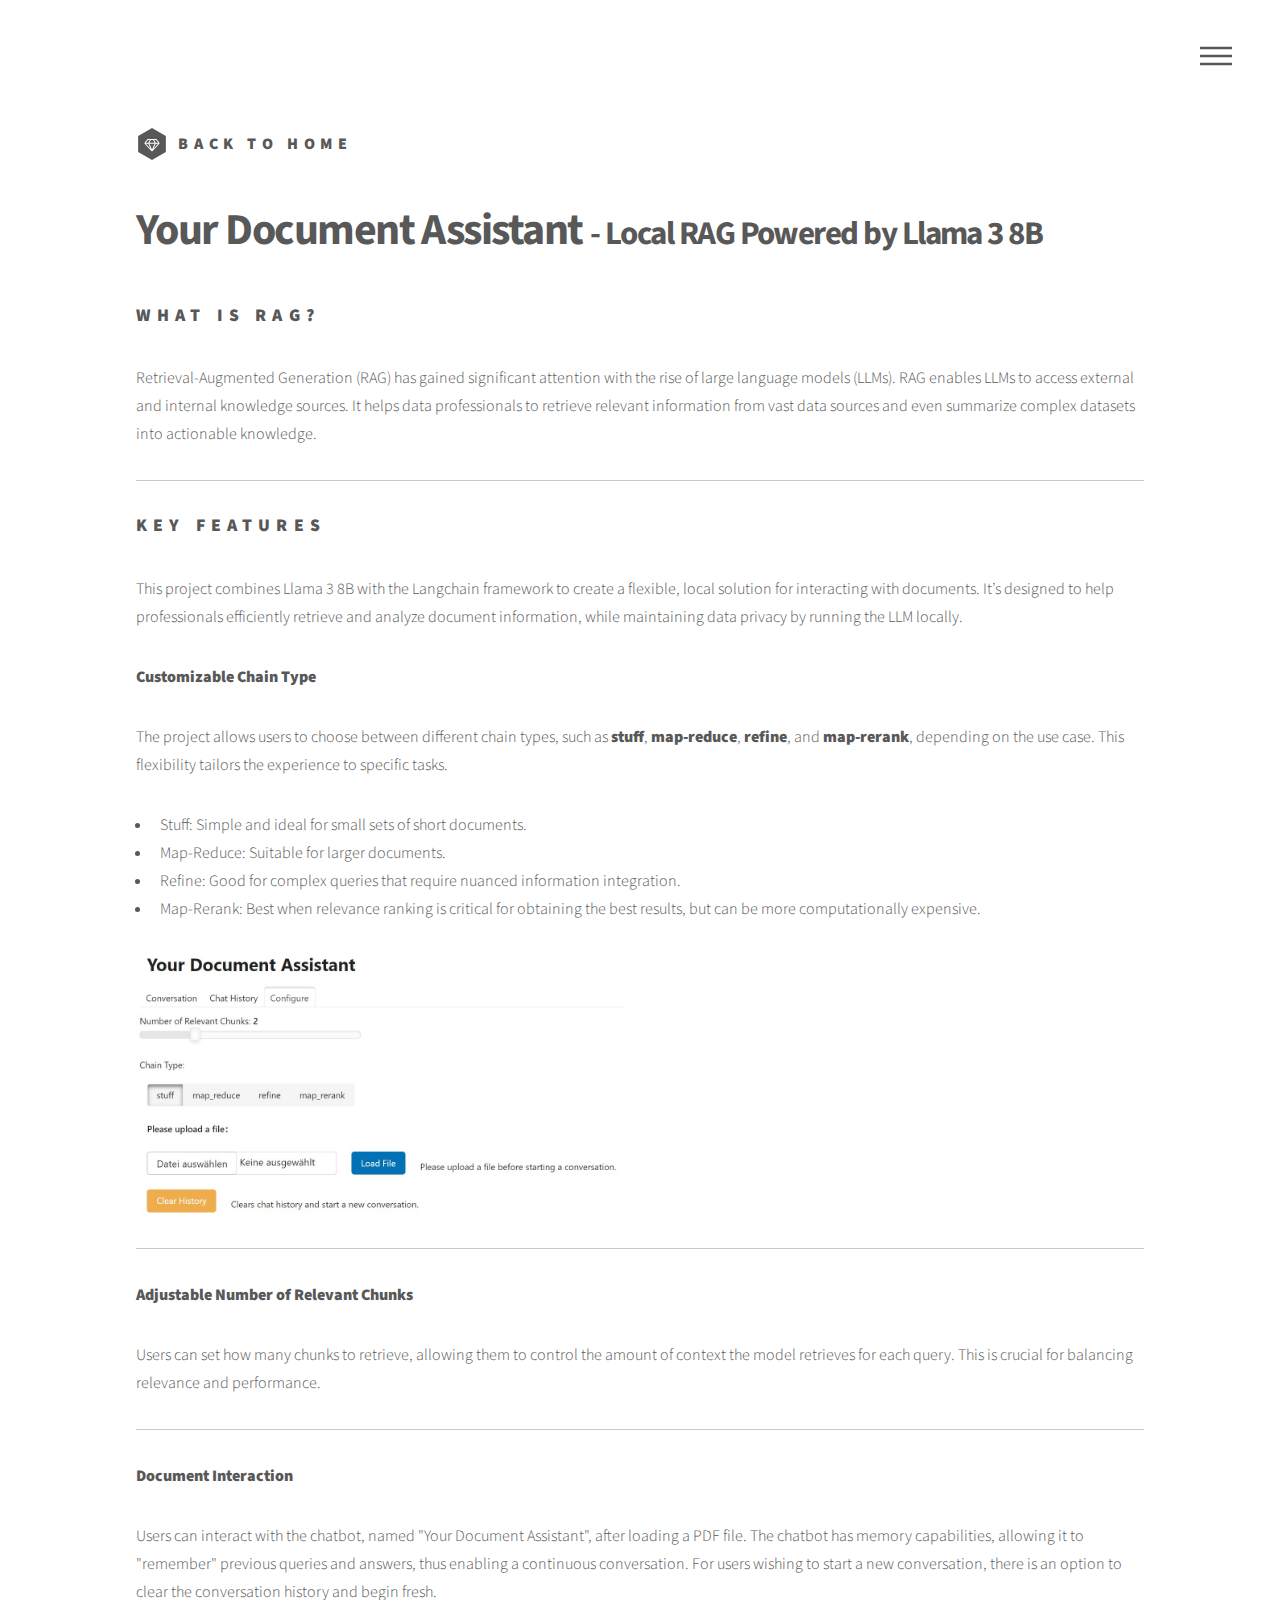
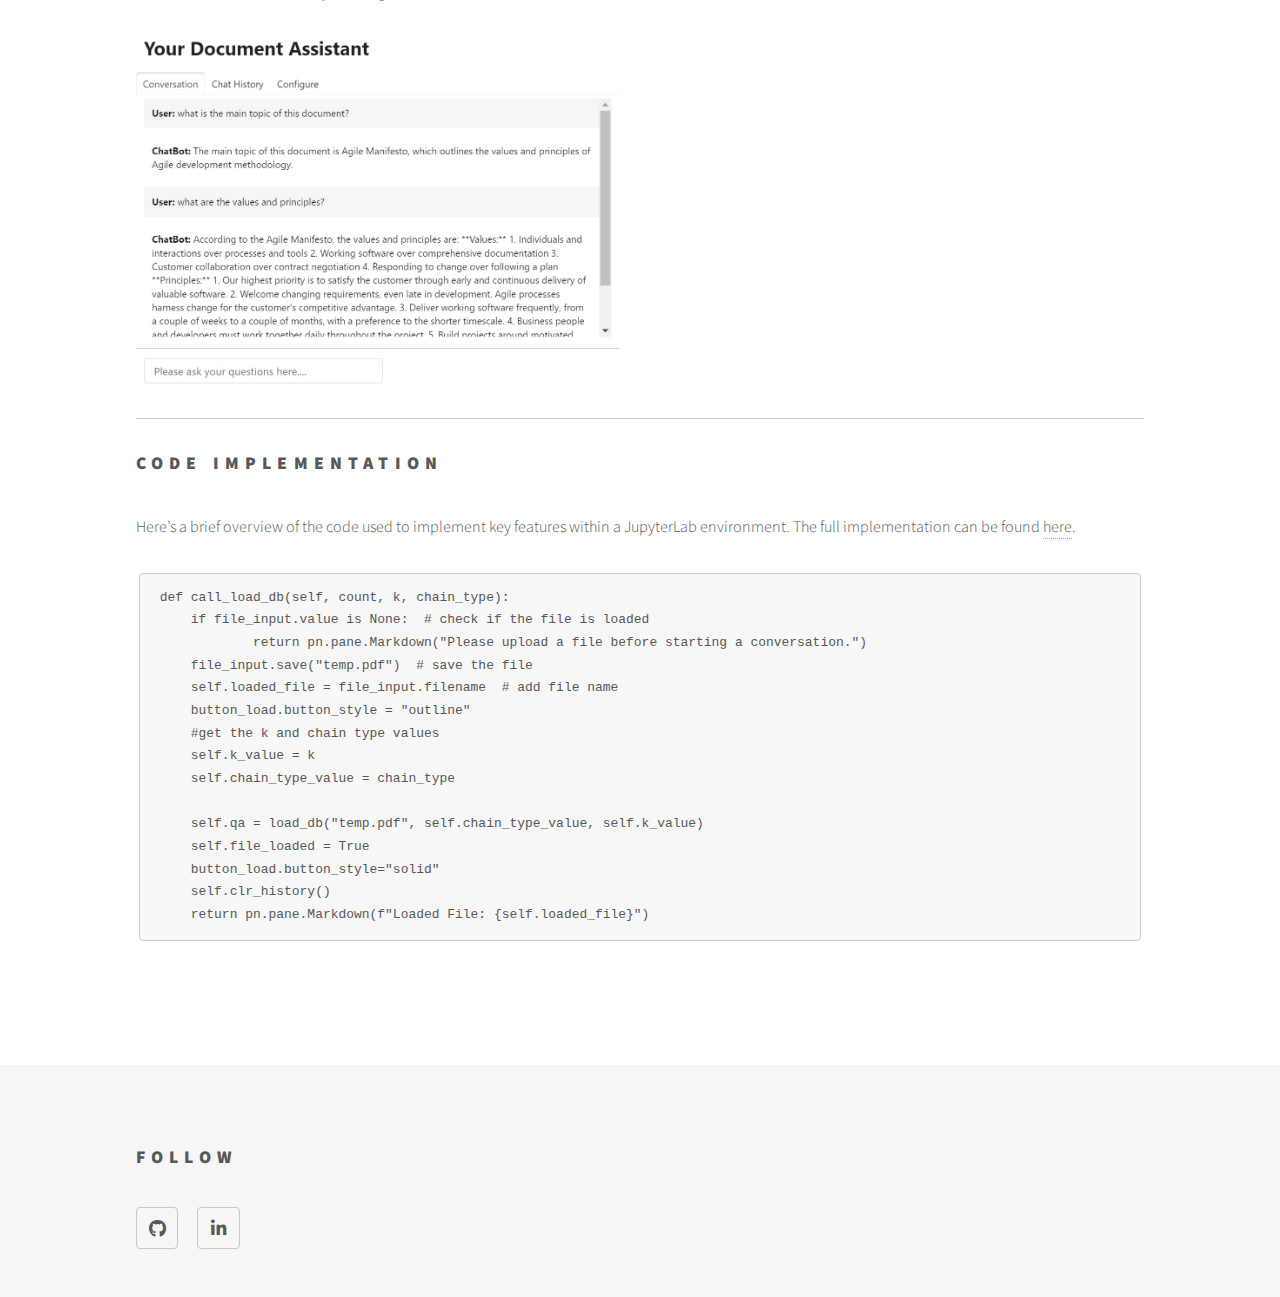
==== commit 3e6ec959: "update RAG project pages" ====
--- a/llama_RAG.html
+++ b/llama_RAG.html
@@ -50,17 +50,17 @@
 				<!-- Main -->
 					<div id="main">
 						<div class="inner">
-							<h1>Local RAG <span style="font-size: 0.75em;">- Powered by Llama 3 8B</span></h1>
+							<h1>Your Document Assistant <span style="font-size: 0.75em;">- Local RAG Powered by Llama 3 8B</span></h1>
 							<h2>What is RAG?</h2>
 							<p>Retrieval-Augmented Generation (RAG) has gained significant attention with the rise of large language models (LLMs). RAG enables LLMs to access external and internal knowledge sources. It helps data professionals to retrieve relevant information from vast data sources and even summarize complex datasets into actionable knowledge.</p>
 							<hr/>
 							<h2>Key features</h2>
 							<p>This project combines Llama 3 8B with the Langchain framework to create a flexible, local solution for interacting with documents. It’s designed to help professionals efficiently retrieve and analyze document information, while maintaining data privacy by running the LLM locally.</p>
 							<p><strong>Customizable Chain Type</strong></p>
-							<p>The project allows users to choose between different chain types—Stuff, Map-Reduce, Refine, and Map-Rerank—depending on the use case. This flexibility tailors the experience to specific tasks.</p>
+							<p>The project allows users to choose between different chain types, such as <strong>stuff</strong>, <strong>map-reduce</strong>, <strong>refine</strong>, and <strong>map-rerank</strong>, depending on the use case. This flexibility tailors the experience to specific tasks.</p>
 							<ul>
 								<li>Stuff: Simple and ideal for small sets of short documents.</li>
-								<li>Map-Reduce: Suitable for larger documents; it combines individual outputs</li>
+								<li>Map-Reduce: Suitable for larger documents.</li>
 								<li>Refine: Good for complex queries that require nuanced information integration.</li>
 								<li>Map-Rerank: Best when relevance ranking is critical for obtaining the best results, but can be more computationally expensive.</li>
 							</ul>
@@ -74,7 +74,7 @@
 							<p>Users can set how many chunks to retrieve, allowing them to control the amount of context the model retrieves for each query. This is crucial for balancing relevance and performance.</p>
 							<hr/>
 							<p><strong>Document Interaction</strong></p>
-							<p>Users can engage with the chatbot, named "Your Document Assistant," after loading a PDF file. The chatbot has memory capabilities, allowing it to "remember" previous queries and answers, thus enabling a continuous conversation. For users wishing to start a new conversation, there is an option to clear the conversation history and begin fresh.</p>
+							<p>Users can interact with the chatbot, named "Your Document Assistant", after loading a PDF file. The chatbot has memory capabilities, allowing it to "remember" previous queries and answers, thus enabling a continuous conversation. For users wishing to start a new conversation, there is an option to clear the conversation history and begin fresh.</p>
 							<div class="box alt">
 								<div class="row gtr-uniform">
 									<div class="col-6"><span class="image fit"><img src="images/llama_rag/Conversation.jpg" alt="" /></span></div>
@@ -83,25 +83,21 @@
 							<hr/>
 							<h2>Code Implementation</h2>
 							<p>Here’s a brief overview of the code used to implement key features within a JupyterLab environment. The full implementation can be found <a href="https://github.com/wu-wx/SalesDashboard" target="_blank">here</a>.</p>
-							<pre><code>-- Clean product table DIM_Products Table --
-SELECT 
-  p.[ProductKey], 
-  p.[ProductAlternateKey] AS ProductItemCode, 
-  p.[EnglishProductName] AS [Product Name], 
-  ps.EnglishProductSubcategoryName AS [Sub Category], -- Joined in from Sub Category Table
-  pc.EnglishProductCategoryName AS [Product Category], -- Joined in from Category Table
-  p.[Color] AS [Product Color], 
-  p.[Size] AS [Product Size], 
-  p.[ProductLine] AS [Product Line], 
-  p.[ModelName] AS [Product Model Name], 
-  p.[EnglishDescription] AS [Product Description], 
-  ISNULL (p.Status, 'Outdated') AS [Product Status] 
-FROM 
-  [AdventureWorksDW2019].[dbo].[DimProduct] AS p
-  LEFT JOIN dbo.DimProductSubcategory AS ps ON ps.ProductSubcategoryKey = p.ProductSubcategoryKey 
-  LEFT JOIN dbo.DimProductCategory AS pc ON ps.ProductCategoryKey = pc.ProductCategoryKey 
-ORDER BY 
-  p.ProductKey ASC
+							<pre><code>def call_load_db(self, count, k, chain_type):
+    if file_input.value is None:  # check if the file is loaded
+	    return pn.pane.Markdown("Please upload a file before starting a conversation.")
+    file_input.save("temp.pdf")  # save the file
+    self.loaded_file = file_input.filename  # add file name
+    button_load.button_style = "outline"
+    #get the k and chain type values 
+    self.k_value = k
+    self.chain_type_value = chain_type
+							  
+    self.qa = load_db("temp.pdf", self.chain_type_value, self.k_value)
+    self.file_loaded = True  
+    button_load.button_style="solid"
+    self.clr_history()
+    return pn.pane.Markdown(f"Loaded File: {self.loaded_file}")
 </code></pre>					
 						</div>
 					</div>
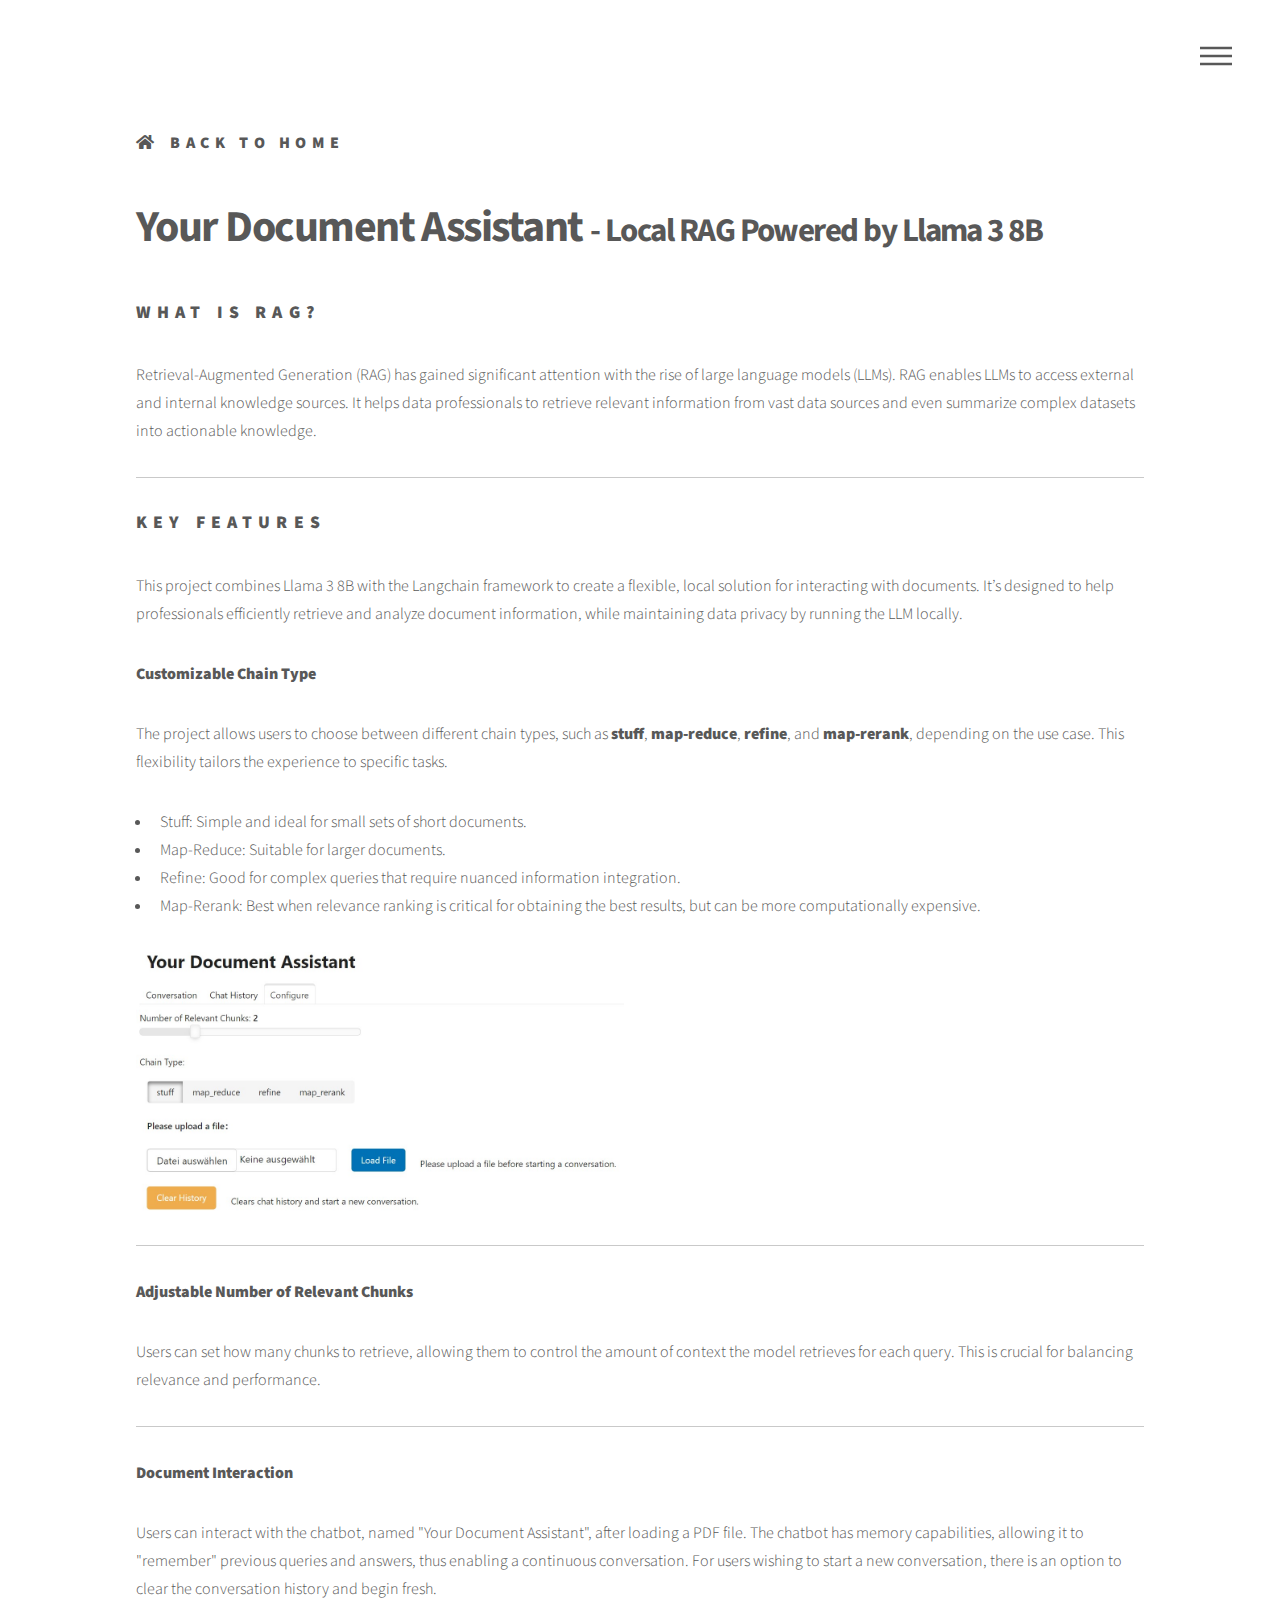
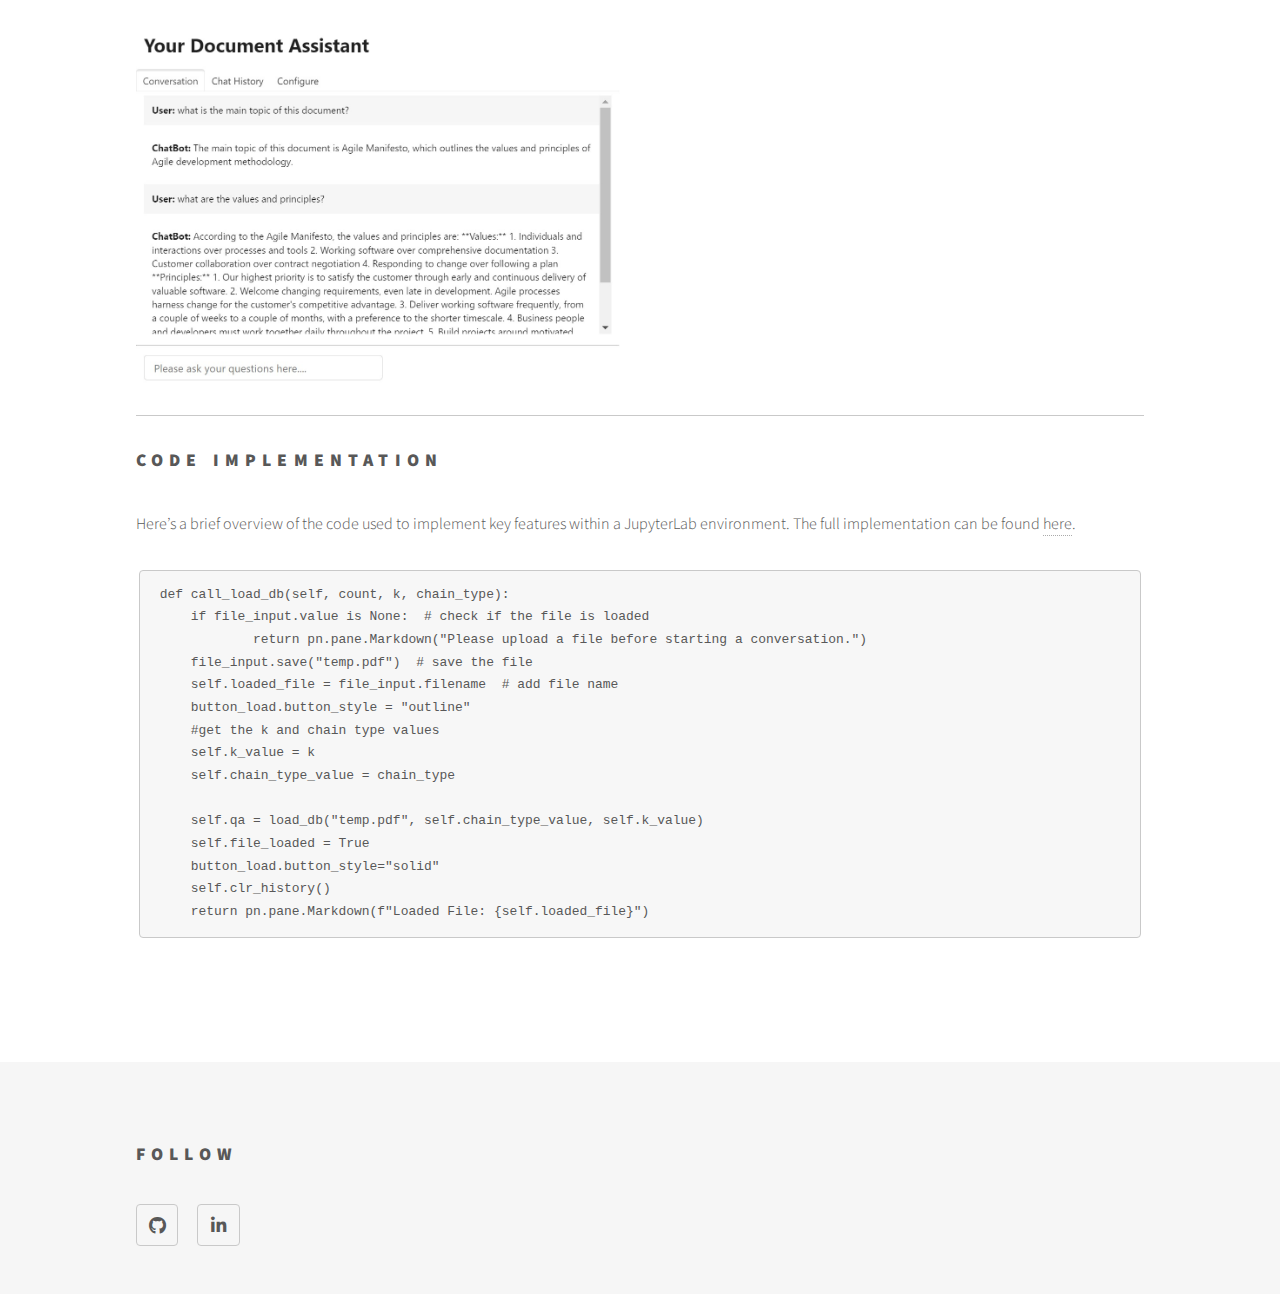
==== commit 24906097: "change the home icon" ====
--- a/llama_RAG.html
+++ b/llama_RAG.html
@@ -22,7 +22,7 @@
 
 							<!-- Logo -->
 								<a href="index.html" class="logo">
-									<span class="symbol"><img src="images/logo.svg" alt="" /></span><span class="title">Back to Home</span>
+									<span class="symbol"><i class="fas fa-home"></i></span><span class="title">Back to Home</span>
 								</a>
 
 							<!-- Nav -->
@@ -82,7 +82,7 @@
 							</div>
 							<hr/>
 							<h2>Code Implementation</h2>
-							<p>Here’s a brief overview of the code used to implement key features within a JupyterLab environment. The full implementation can be found <a href="https://github.com/wu-wx/SalesDashboard" target="_blank">here</a>.</p>
+							<p>Here’s a brief overview of the code used to implement key features within a JupyterLab environment. The full implementation can be found <a href="https://github.com/wu-wx/PortfolioProjects/blob/75aa39ca20110446b4b6c6a2e94dddbdcc6fb41c/Chatbot%20Llmada.ipynb" target="_blank">here</a>.</p>
 							<pre><code>def call_load_db(self, count, k, chain_type):
     if file_input.value is None:  # check if the file is loaded
 	    return pn.pane.Markdown("Please upload a file before starting a conversation.")
